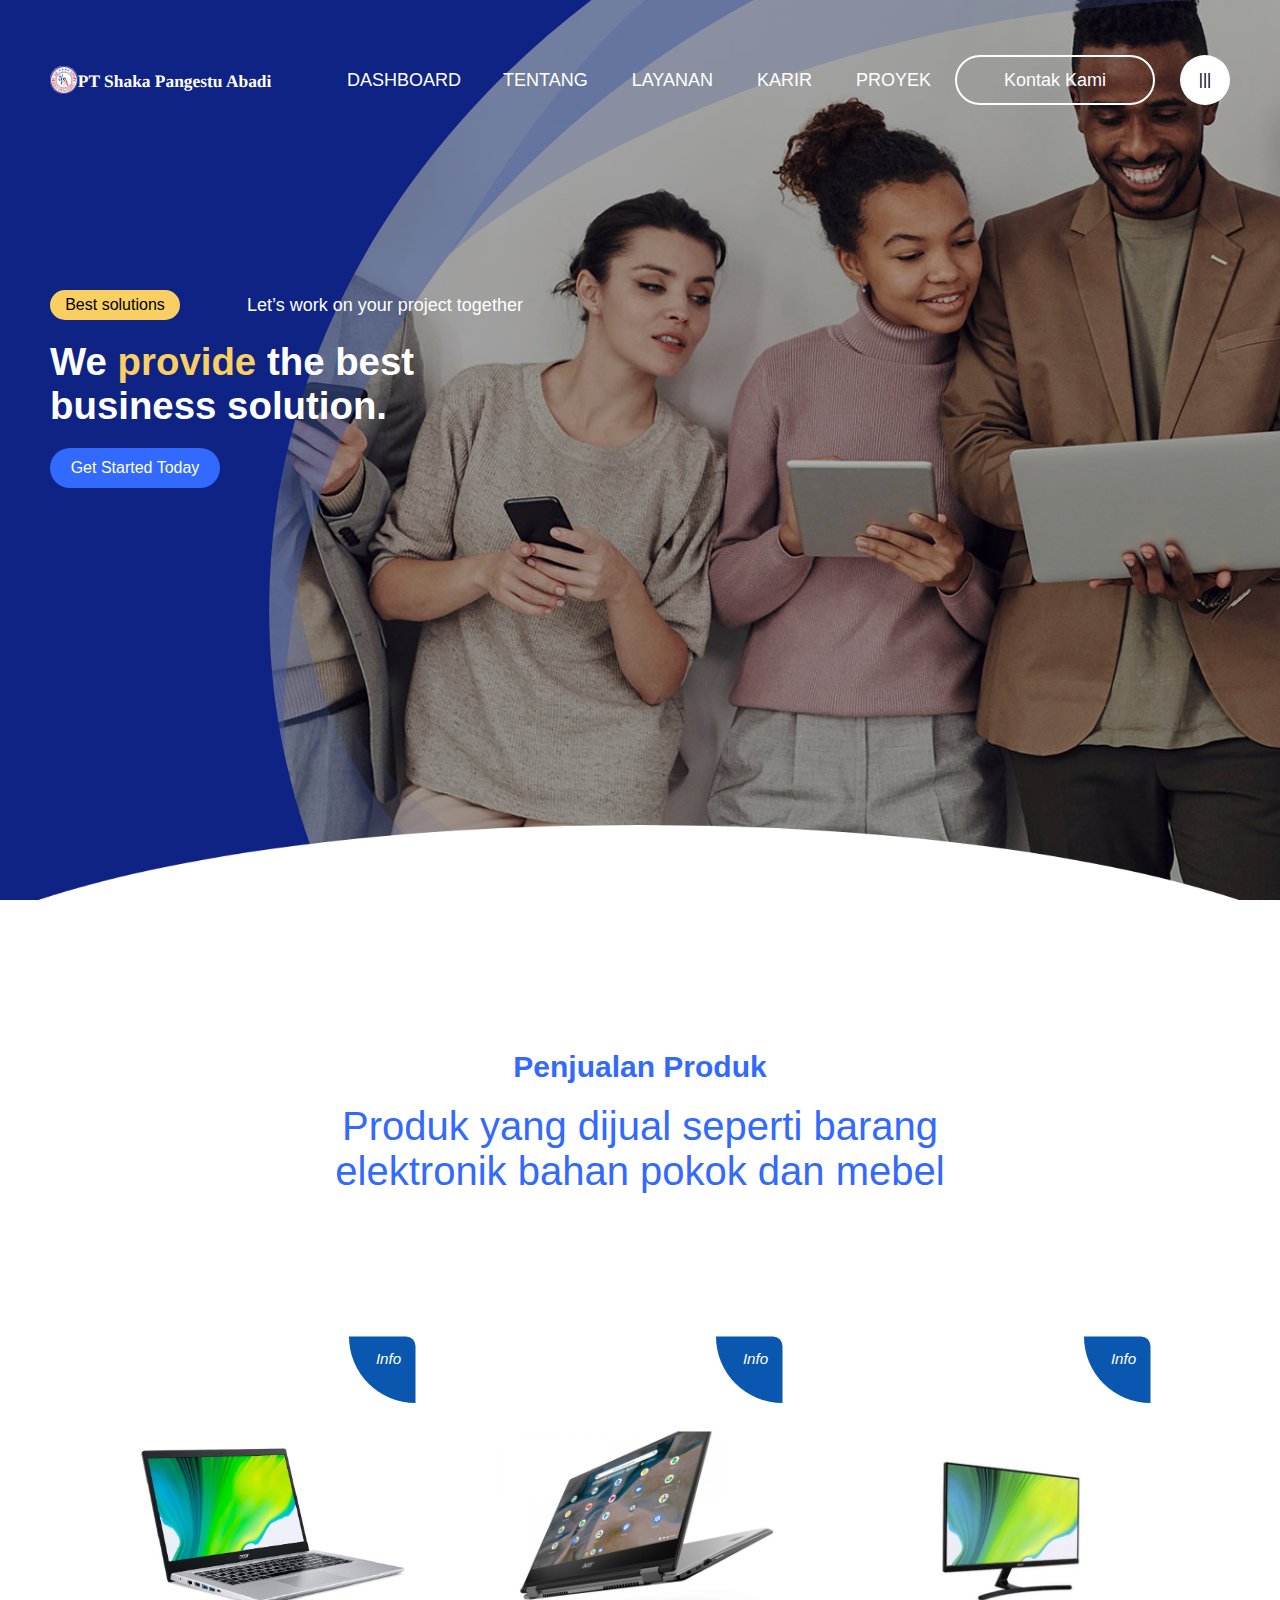
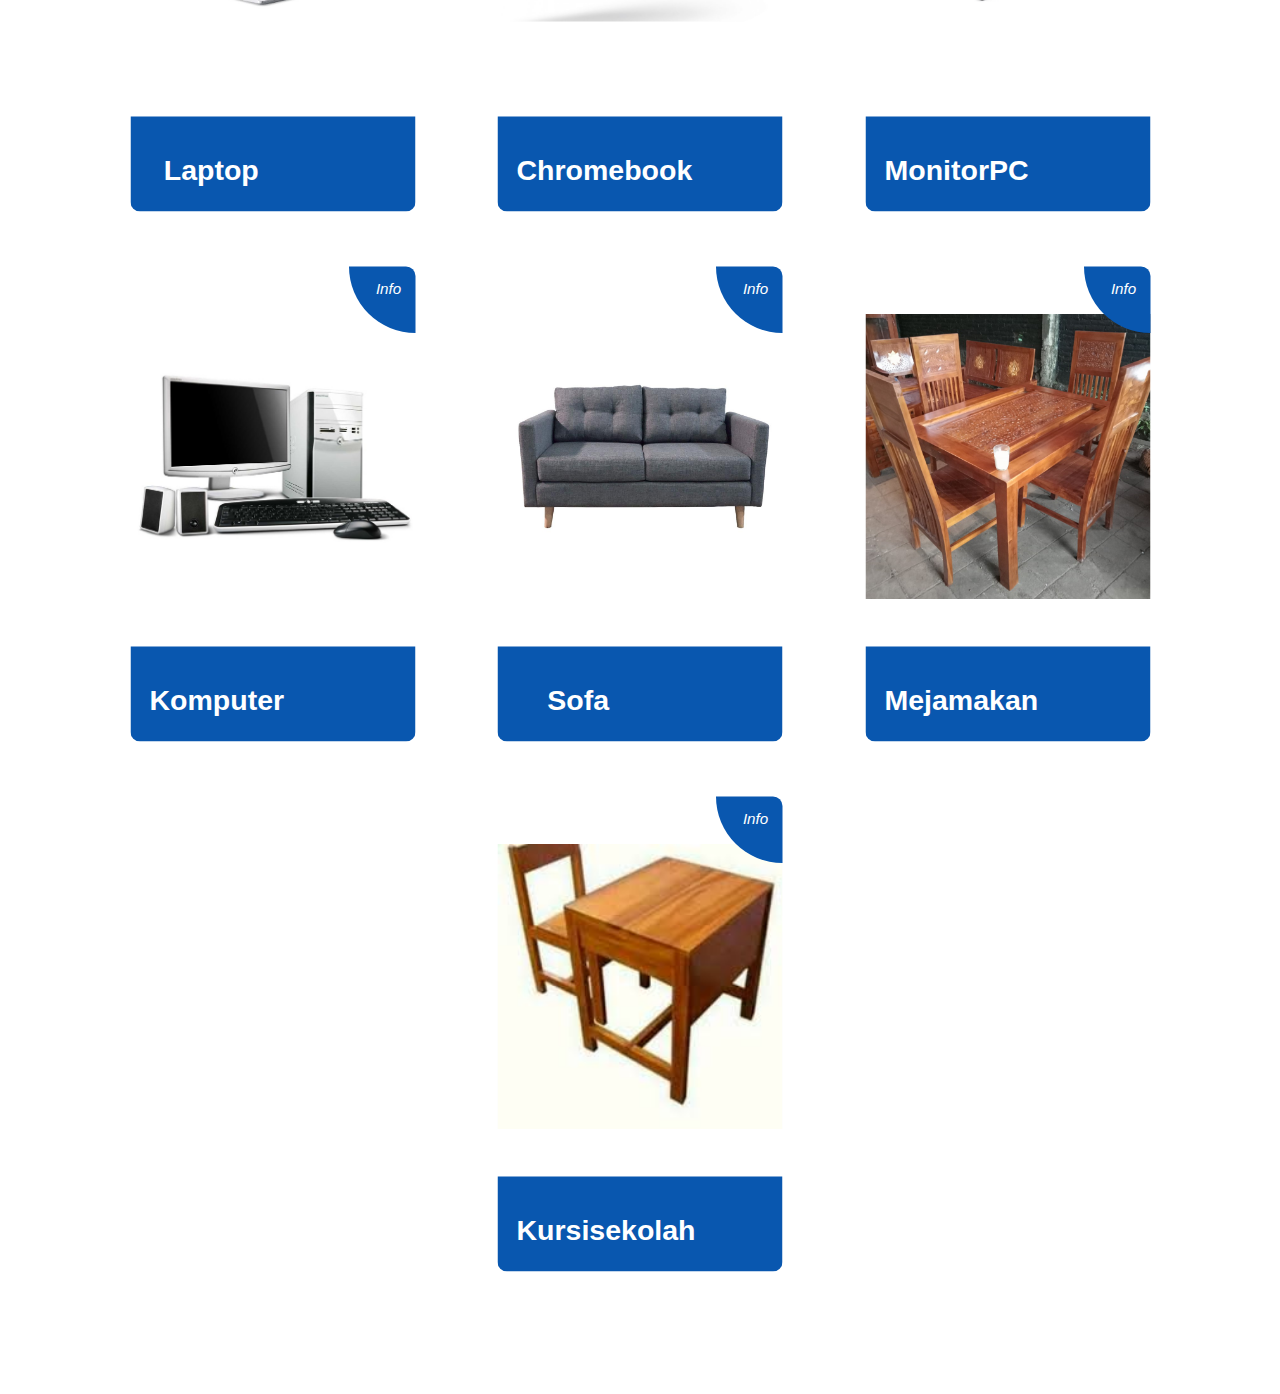
==== Assets/Page/perdagangan.html @ 29fbb489 "tambah halaman perdagangan dan gambar" ====
<!DOCTYPE html>
<html lang="en">
<head>
    <meta charset="UTF-8">
    <meta name="viewport" content="width=device-width, initial-scale=1.0">
    <title>Document</title>
    <link rel="stylesheet" href="../StyleSheet/Global.css">
    <link rel="stylesheet" href="../StyleSheet/Master.css">
    <link rel="stylesheet" href="../StyleSheet/perdagangan.css">
    <script src="../Script/script.js"></script>
</head>
<body>
    <main>
        <!-- section-1 -->
        <section class="first-section">
            <div class="dark"></div>
            <img src="../Image/download (1).svg" alt="">
            <div class="row">
                <header>
                    <div class="row">
                        <figure><img src="../Image/logo.svg" alt="" height="1"></figure>
                        <nav>
                            <ul>
                                <li><a href="">Dashboard</a>
                                <ul class="dropdown">
                                    <li><a href="../../index.html"><img src="../Image/home-1.jpg" alt="home1"></a></li>
                                    <li><a href=""><img src="../Image/home-2.jpg" alt="home2"></a></li>
                                </ul>
                                </li>
                                <li><a href="">Tentang</a>
                                <ul>
                                    <li><a href="">Siapa Kami</a></li>
                                    <li><a href="">Tim Kami</a></li>
                                    <li><a href="">FAQ</a></li>
                                    <li><a href="">Testimoni</a></li>
                                </ul>
                                </li>
                                <li><a href="">Layanan</a>
                                    <ul>
                                        <li><a href="">Perindustrian</a></li>
                                        <li><a href="">Pertanian</a></li>
                                        <li><a href="">Pembangunan</a></li>
                                        <li><a href="">Jasa</a></li>
                                    </ul>
                                </li>
                                <li><a href="">Karir</a>
                                    <ul>
                                        <li><a href="">Karir</a></li>
                                        <li><a href="">Single Post</a></li>
                                    </ul>
                                </li>
                                <li><a href="">Proyek</a></li>
                            </ul>
                        </nav>
                        <div>
                            <a href="">Kontak Kami</a>
                            <span>|||</span>
                        </div>
                    </div>
                </header>
                <section>
                    <div>
                        <div class="row">
                            <span>Best solutions</span>
                            <p>Let’s work on your project together</p>
                        </div>
                        <h1>We <strong>provide</strong> the best business solution.</h1>
                        <!-- <p>Scelerisque dignissim in leo at magna donec mi metus ipsum luctus nam elit sociis luctus et aliquam libero.</p> -->
                        <a href="">
                            <span>Get Started Today</span>
                            <span>Get Started Today</span>
                        </a>
                    </div>
                </section>
            </div>
            <img src="../Image/New Project.png" alt="">
        </section>

        <!-- section-2 -->
        <section class="second-section">
            <div class="row">
                <div>
                    <div class="row">
                        <h3>Penjualan Produk</h3>
                        <p>Produk yang dijual seperti barang elektronik bahan pokok dan mebel</p>
                    </div>
                </div>

                <!-- Card Produk -->
                <div>
                    <div class="row">
                        <article>
                            <div class="wrapper laptop">
                                <div class="container">
                                <div class="top"></div>
                                <div class="bottom">
                                    <div class="left">
                                    <div class="details">
                                        <h2 style="color: white;">Laptop</h2>
                                    </div>
                                </div>
                                </div>
                                <div class="inside">
                                <div class="icon"><i class="material-icons">Info</i></div>
                                <div class="contents">
                                    <P>Sebuah perangkat yang diciptakan untuk
                                        mengolah, menyimpan bahkan menciptakan
                                        data multimedia yang dikomandokan oleh
                                        sistem akun secara manual dan sering disebut
                                        komputer portabel yang memudahkan
                                        penggunanya agar dapat menggunakannya di
                                        mana saja.</P>
                                </div>
                                </div>
                            </div>                    
                        </article>

                        <article>
                            <div class="wrapper chromebook">
                                <div class="container">
                                <div class="top"></div>
                                <div class="bottom">
                                    <div class="left">
                                    <div class="details">
                                        <h2 style="color: white;">Chromebook</h2>
                                    </div>
                                </div>
                                </div>
                                <div class="inside">
                                <div class="icon"><i class="material-icons">Info</i></div>
                                <div class="contents">
                                    <P>Chromebook atau laptop dengan Chrome OS
                                        juga bisa digunakan layaknya perangkat
                                        komputasi lain seperti mengolah kata dan angka
                                        hingga aktivitas hiburan.</P>
                                </div>
                                </div>
                            </div>
                        </article>

                        <article>
                            <div class="wrapper monitorpc">
                                <div class="container">
                                <div class="top"></div>
                                <div class="bottom">
                                    <div class="left">
                                    <div class="details">
                                        <h2 style="color: white;">MonitorPC</h2>
                                    </div>
                                </div>
                                </div>
                                <div class="inside">
                                <div class="icon"><i class="material-icons">Info</i></div>
                                <div class="contents">
                                    <P>24 inci 23.8 "LED/LCD Melengkung Layar Monitor
                                        PC 75Hz Game HD 22/27 inch Komputer panel
                                        Datar display VGA/HDMI</P>
                                </div>
                                </div>
                            </div>
                        </article>

                        <article>
                            <div class="wrapper komputer">
                                <div class="container">
                                <div class="top"></div>
                                <div class="bottom">
                                    <div class="left">
                                    <div class="details">
                                        <h2 style="color: white;">Komputer</h2>
                                    </div>
                                </div>
                                </div>
                                <div class="inside">
                                <div class="icon"><i class="material-icons">Info</i></div>
                                <div class="contents">
                                    <P>perangkat komputer yang digunakan untuk
                                        membantu menyelesaikan segala kepentingan
                                        administrasi perkantoran</P>
                                </div>
                                </div>
                            </div>                    
                        </article>

                        <article>
                            <div class="wrapper sofa">
                                <div class="container">
                                <div class="top"></div>
                                <div class="bottom">
                                    <div class="left">
                                    <div class="details">
                                        <h2 style="color: white;">Sofa</h2>
                                    </div>
                                </div>
                                </div>
                                <div class="inside">
                                <div class="icon"><i class="material-icons">Info</i></div>
                                <div class="contents">
                                    <P>Ukuran Kursi 1340 x 600 x 810 mm Bahan kayu
                                        solid mranti/mahoni dan solia laminated board
                                        (SLB) busa lapis kain Kontruksi knock down
                                        dengan baut dan sekrupkaki lurus dan spatu
                                        adjuster finishing 2 warna (two one) serat timbul
                                        emboss dan cat</P>
                                </div>
                                </div>
                            </div>                    
                        </article>

                        <article>
                            <div class="wrapper mejamakan">
                                <div class="container">
                                <div class="top"></div>
                                <div class="bottom">
                                    <div class="left">
                                    <div class="details">
                                        <h2 style="color: white;">Mejamakan</h2>
                                    </div>
                                </div>
                                </div>
                                <div class="inside">
                                <div class="icon"><i class="material-icons">Info</i></div>
                                <div class="contents">
                                    <P>Ukuran meja 900 x 900 750 mm bahan kayu solid
                                        meranti/mahoni Kontruksi knook down dengan
                                        baut dan sekrupkaki lurus dan spatu adjuster
                                        finishing 2 warna (two one) serat timbul emboss
                                        dan cat</P>
                                </div>
                                </div>
                            </div>                    
                        </article>

                        <article>
                            <div class="wrapper kursisekolah">
                                <div class="container">
                                <div class="top"></div>
                                <div class="bottom">
                                    <div class="left">
                                    <div class="details">
                                        <h2 style="color: white;">Kursisekolah</h2>
                                    </div>
                                </div>
                                </div>
                                <div class="inside">
                                <div class="icon"><i class="material-icons">Info</i></div>
                                <div class="contents">
                                    <P>Benda perabotan atau peralatan yang ada dan
                                        diperlukan dalam sekolah, beberapa
                                        kegunaannya adalah sebagai benda untuk
                                        menunjang kebutuhan belajar disekolah</P>
                                </div>
                                </div>
                            </div>                    
                        </article>
                        
                    </div>
                </div>

            </div>
        </section>

    </main>
</body>
</html>
---- Assets/StyleSheet/Global.css ----
*, *::before, *::after{
    margin: 0;
    padding: 0;
    box-sizing: border-box;
}
body{
    width: 100%;
    /* overflow-x: hidden; */
    font-family: Arial, "Helvetica Neue", Helvetica, sans-serif;
}
a,a:visited{
    text-decoration: none;
    color: inherit;
}
li{
    list-style-type: none;
}
.row{
    display: flex;
    flex-wrap: wrap;
}
---- Assets/StyleSheet/Master.css ----
.first-section {
  background-image: url(../Image/banner-02.jpg);
  background-size: cover;
  position: relative;
  overflow: hidden;
  height: 100vh;
}
.first-section > .dark {
  width: 100%;
  height: 100%;
  background-color: rgba(0, 0, 0, 0.31);
  position: absolute;
  top: 0;
  left: 0;
}
.first-section > img:nth-of-type(1) {
  width: 100%;
  position: absolute;
  top: 0;
  left: 0;
  transform: scale(-1);
  height: 100%;
  -o-object-fit: cover;
     object-fit: cover;
}
.first-section > img:nth-of-type(2) {
  width: 100%;
  position: absolute;
  bottom: -3px;
  right: 40px;
}
.first-section > .row {
  position: relative;
}
.first-section > .row > * {
  width: 100%;
  padding: 20px 50px;
}
.first-section > .row > header > .row > * {
  height: 120px;
}
.first-section > .row > header > .row > figure {
  width: 25%;
  display: flex;
  align-items: center;
}
.first-section > .row > header > .row > figure > img {
  width: 80%;
  height: 80%;
}
.first-section > .row > header > .row > nav {
  width: 50%;
}
.first-section > .row > header > .row > nav > ul {
  position: relative;
  z-index: 20;
  height: 100%;
  display: flex;
  justify-content: center;
  align-items: center;
}
.first-section > .row > header > .row > nav > ul > li:nth-of-type(1) {
  position: relative;
}
.first-section > .row > header > .row > nav > ul > li:nth-of-type(1):hover::after {
  width: 100%;
  left: 0px;
}
.first-section > .row > header > .row > nav > ul > li:nth-of-type(1)::after {
  content: " ";
  display: flex;
  width: 0px;
  height: 2px;
  background-color: #facf62;
  position: absolute;
  left: 50%;
  transition: 0.6s;
}
.first-section > .row > header > .row > nav > ul > li:nth-of-type(1):hover > ul {
  opacity: 1;
  visibility: visible;
}
.first-section > .row > header > .row > nav > ul > li:nth-of-type(1) > a {
  font-size: 18px;
  text-transform: uppercase;
  color: white;
  padding: 10px 20px;
  height: 100%;
  width: 100%;
  display: flex;
  align-items: center;
}
.first-section > .row > header > .row > nav > ul > li:nth-of-type(1):hover > .dropdown {
  opacity: 1;
  visibility: visible;
  top: 110%;
}
.first-section > .row > header > .row > nav > ul > li:nth-of-type(1) > .dropdown {
  position: absolute;
  top: 150%;
  left: 0;
  width: 700%;
  display: flex;
  opacity: 0;
  visibility: hidden;
  transition: 0.4s;
}
.first-section > .row > header > .row > nav > ul > li:nth-of-type(1) > .dropdown > li {
  width: 50%;
  margin: 0 10px;
}
.first-section > .row > header > .row > nav > ul > li:nth-of-type(1) > .dropdown > li > a {
  display: flex;
  width: 100%;
}
.first-section > .row > header > .row > nav > ul > li:nth-of-type(1) > .dropdown > li > a > img {
  border: 2px solid rgb(11, 11, 72);
  width: 100%;
  height: 550px;
  -o-object-fit: cover;
     object-fit: cover;
  border-radius: 10px;
}
.first-section > .row > header > .row > nav > ul > li:nth-of-type(2),
.first-section > .row > header > .row > nav > ul > li:nth-of-type(3),
.first-section > .row > header > .row > nav > ul > li:nth-of-type(4),
.first-section > .row > header > .row > nav > ul > li:nth-of-type(5) {
  position: relative;
}
.first-section > .row > header > .row > nav > ul > li:nth-of-type(2):hover::after,
.first-section > .row > header > .row > nav > ul > li:nth-of-type(3):hover::after,
.first-section > .row > header > .row > nav > ul > li:nth-of-type(4):hover::after,
.first-section > .row > header > .row > nav > ul > li:nth-of-type(5):hover::after {
  width: 100%;
  left: 0px;
}
.first-section > .row > header > .row > nav > ul > li:nth-of-type(2)::after,
.first-section > .row > header > .row > nav > ul > li:nth-of-type(3)::after,
.first-section > .row > header > .row > nav > ul > li:nth-of-type(4)::after,
.first-section > .row > header > .row > nav > ul > li:nth-of-type(5)::after {
  content: " ";
  display: flex;
  width: 0px;
  height: 2px;
  background-color: #facf62;
  position: absolute;
  left: 50%;
  transition: 0.6s;
}
.first-section > .row > header > .row > nav > ul > li:nth-of-type(2):hover > ul,
.first-section > .row > header > .row > nav > ul > li:nth-of-type(3):hover > ul,
.first-section > .row > header > .row > nav > ul > li:nth-of-type(4):hover > ul,
.first-section > .row > header > .row > nav > ul > li:nth-of-type(5):hover > ul {
  opacity: 1;
  visibility: visible;
  top: 110%;
}
.first-section > .row > header > .row > nav > ul > li:nth-of-type(2) > a,
.first-section > .row > header > .row > nav > ul > li:nth-of-type(3) > a,
.first-section > .row > header > .row > nav > ul > li:nth-of-type(4) > a,
.first-section > .row > header > .row > nav > ul > li:nth-of-type(5) > a {
  font-size: 18px;
  text-transform: uppercase;
  color: white;
  padding: 10px 22px;
  height: 100%;
  width: 100%;
  display: flex;
  align-items: center;
}
.first-section > .row > header > .row > nav > ul > li:nth-of-type(2) > ul,
.first-section > .row > header > .row > nav > ul > li:nth-of-type(3) > ul,
.first-section > .row > header > .row > nav > ul > li:nth-of-type(4) > ul,
.first-section > .row > header > .row > nav > ul > li:nth-of-type(5) > ul {
  width: 100%;
  position: absolute;
  border: 1px solid rgb(11, 11, 72);
  border-radius: 10px;
  background-color: rgb(11, 11, 72);
  opacity: 0;
  visibility: hidden;
  top: 150%;
  left: 0px;
  transition: 0.4s;
}
.first-section > .row > header > .row > nav > ul > li:nth-of-type(2) > ul > li,
.first-section > .row > header > .row > nav > ul > li:nth-of-type(3) > ul > li,
.first-section > .row > header > .row > nav > ul > li:nth-of-type(4) > ul > li,
.first-section > .row > header > .row > nav > ul > li:nth-of-type(5) > ul > li {
  display: flex;
  justify-content: center;
  border-bottom: 1px solid black;
  height: 40px;
}
.first-section > .row > header > .row > nav > ul > li:nth-of-type(2) > ul > li:hover,
.first-section > .row > header > .row > nav > ul > li:nth-of-type(3) > ul > li:hover,
.first-section > .row > header > .row > nav > ul > li:nth-of-type(4) > ul > li:hover,
.first-section > .row > header > .row > nav > ul > li:nth-of-type(5) > ul > li:hover {
  background-color: rgba(19, 49, 130, 0.662745098);
}
.first-section > .row > header > .row > nav > ul > li:nth-of-type(2) > ul > li > a,
.first-section > .row > header > .row > nav > ul > li:nth-of-type(3) > ul > li > a,
.first-section > .row > header > .row > nav > ul > li:nth-of-type(4) > ul > li > a,
.first-section > .row > header > .row > nav > ul > li:nth-of-type(5) > ul > li > a {
  display: flex;
  height: 100%;
  align-items: center;
  padding: 3px;
  border-bottom: 1px solid rgb(138, 138, 138);
  color: white;
  font-size: 13px;
}
.first-section > .row > header > .row > div {
  width: 25%;
  display: flex;
  align-items: center;
  justify-content: flex-end;
}
.first-section > .row > header > .row > div > a {
  display: flex;
  width: 200px;
  height: 50px;
  border: 2px solid white;
  border-radius: 50px;
  color: white;
  align-items: center;
  justify-content: center;
  font-size: 18px;
  text-transform: capitalize;
  transition: 1s;
}
.first-section > .row > header > .row > div > a:hover {
  background-color: #facf62;
  color: black;
  border: 2px solid black;
}
.first-section > .row > header > .row > div > span {
  width: 50px;
  height: 50px;
  background-color: white;
  border-radius: 50%;
  display: flex;
  align-items: center;
  justify-content: center;
  margin-left: 25px;
  transition: 1s;
}
.first-section > .row > header > .row > div > span:hover {
  background-color: #facf62;
  color: black;
  border: 2px solid black;
}
.first-section > .row > section {
  position: relative;
  z-index: 2;
  padding: 130px 50px;
}
.first-section > .row > section > div {
  width: 45%;
  transition: 1s;
}
.first-section > .row > section > div > .row > span {
  width: 130px;
  height: 30px;
  background-color: #facf62;
  display: flex;
  justify-content: center;
  align-items: center;
  border-radius: 20px;
  padding: 10px;
}
.first-section > .row > section > div > .row > p {
  width: 350px;
  height: 30px;
  color: white;
  display: flex;
  align-items: center;
  justify-content: center;
  margin-left: 30px;
  font-size: 18px;
}
.first-section > .row > section > div > h1 {
  font-size: 3vw;
  color: white;
  margin: 20px 0;
}
.first-section > .row > section > div > h1 > strong {
  color: #facf62;
}
.first-section > .row > section > div > p {
  color: white;
  margin: 30px 0;
}
.first-section > .row > section > div > a {
  display: flex;
  width: 170px;
  height: 40px;
  background-color: #3269ff;
  border-radius: 50px;
  flex-wrap: wrap;
}
.first-section > .row > section > div > a:hover > span:nth-of-type(1) {
  opacity: 0;
  margin-top: 0;
}
.first-section > .row > section > div > a:hover > span:nth-of-type(2) {
  opacity: 1;
  margin-top: -20px;
  color: black;
}
.first-section > .row > section > div > a:hover {
  background-color: #facf62;
}
.first-section > .row > section > div > a > span {
  display: flex;
  width: 100%;
  height: 50%;
  justify-content: center;
  align-items: center;
  color: white;
  transition: 0.2s;
}
.first-section > .row > section > div > a > span:nth-of-type(1) {
  margin-top: 10px;
}
.first-section > .row > section > div > a > span:nth-of-type(2) {
  opacity: 0;
}
.first-section > .row > section > div:hover {
  transform: translateY(-20px);
}

.second-section {
  width: 100%;
  padding: 50px;
}
.second-section > .row > div {
  width: 100%;
  margin-top: 100px;
}
.second-section > .row > div:nth-of-type(1) {
  display: flex;
  justify-content: center;
  transition: 1s;
}
.second-section > .row > div:nth-of-type(1):hover {
  transform: translateY(-10px);
}
.second-section > .row > div:nth-of-type(1):hover > .row > h3 {
  color: #facf62;
}
.second-section > .row > div:nth-of-type(1):hover > .row > p {
  color: #facf62;
}
.second-section > .row > div:nth-of-type(1) > .row {
  width: 60%;
}
.second-section > .row > div:nth-of-type(1) > .row h3 {
  width: 100%;
  display: flex;
  justify-content: center;
  margin-bottom: 20px;
  color: #3269ff;
  transition: 1s;
  font-size: 30px;
}
.second-section > .row > div:nth-of-type(1) > .row p {
  width: 100%;
  text-align: center;
  color: #3269ff;
  transition: 1s;
  font-size: 40px;
}
.second-section > .row > div:nth-of-type(2) .row {
  justify-content: space-evenly;
  margin: 30px;
}
.second-section > .row > div:nth-of-type(2) .row > article {
  width: 350px;
  display: flex;
  justify-content: center;
  align-items: center;
  flex-wrap: wrap;
  transition: 1s;
  margin-bottom: 30px;
}
.second-section > .row > div:nth-of-type(2) .row > article:hover {
  transform: translateY(-15px);
}
.second-section > .row > div:nth-of-type(2) .row > article h2 {
  text-align: center;
  margin: 20px 0;
  font-size: 30px;
}
.second-section > .row > div:nth-of-type(2) .row > article p {
  text-align: center;
  margin-bottom: 20px;
  font-size: 17px;
  font-weight: lighter;
}
.second-section > .row > div:nth-of-type(2) .row > article a {
  display: flex;
  justify-content: center;
  align-items: center;
  width: 170px;
  height: 40px;
  background-color: #3269ff;
  border-radius: 50px;
  padding: 10px;
  transition: 0.4s;
}
.second-section > .row > div:nth-of-type(2) .row > article a:hover {
  background-color: rgba(50, 105, 255, 0.4980392157);
}

.third-section {
  width: 100%;
}
.third-section > .row {
  margin: 70px 0;
  justify-content: space-evenly;
}
.third-section > .row > figure {
  margin: 10px;
  width: 500px;
  height: 350px;
  position: relative;
  padding: 20px;
  transition: 1s;
}
.third-section > .row > figure:hover {
  transform: translateY(-10px);
}
.third-section > .row > figure > img {
  width: 100%;
  height: 100%;
  top: 0;
  left: 0;
  position: absolute;
  -o-object-fit: cover;
     object-fit: cover;
}
.third-section > .row > figure > .dark {
  background-color: rgba(0, 0, 0, 0.335);
  display: flex;
  flex-wrap: wrap;
  width: 100%;
  height: 100%;
  position: absolute;
  top: 0;
  left: 0;
  align-content: flex-end;
}
.third-section > .row > figure > .dark:hover > h2 {
  color: #facf62;
}
.third-section > .row > figure > .dark:hover > h3 {
  color: #facf62;
}
.third-section > .row > figure > .dark > h2 {
  color: white;
  font-size: 30px;
  display: flex;
  height: 50px;
  align-items: center;
  margin-left: 30px;
  font-weight: lighter;
  transition: 1s;
}
.third-section > .row > figure > .dark > h3 {
  height: 50px;
  color: white;
  width: 90%;
  margin: 30px;
  margin-top: 20px;
  font-weight: lighter;
  transition: 1s;
}
.third-section > .row > figure > .dark > a {
  width: 40px;
  height: 40px;
  background-color: white;
  position: absolute;
  right: 0;
  bottom: 0;
  display: flex;
  justify-content: center;
  align-items: center;
  transition: 1s;
}
.third-section > .row > figure > .dark > a:hover {
  background-color: rgba(178, 178, 178, 0.592);
}

.forth-section {
  width: 100%;
  position: relative;
}
.forth-section > img {
  width: 100%;
  position: absolute;
  top: 0;
  left: 0;
  transform: scale(-1);
  height: 100%;
  -o-object-fit: cover;
     object-fit: cover;
}
.forth-section .row {
  justify-content: space-evenly;
  position: relative;
}
.forth-section .row > figure {
  width: 600px;
  height: 700px;
  margin-top: 50px;
  overflow: hidden;
  position: relative;
}
.forth-section .row > figure > img {
  width: 100%;
  height: 100%;
  -o-object-fit: cover;
     object-fit: cover;
  transition: 1s;
  position: absolute;
  top: 0;
  right: 0;
}
.forth-section .row > figure > img:hover {
  width: 105%;
}
.forth-section .row > div {
  width: 600px;
  height: 700px;
  margin-top: 50px;
  transition: 1s;
}
.forth-section .row > div:hover {
  transform: translateY(-10px);
}
.forth-section .row > div > .row > div:nth-of-type(1) {
  margin-top: 80px;
  width: 500px;
  height: 300px;
}
.forth-section .row > div > .row > div:nth-of-type(1) > span {
  display: flex;
  justify-content: center;
  align-items: center;
  width: 120px;
  height: 40px;
  background-color: #facf62;
  border-radius: 50px;
  margin: 30px 0;
  transition: 1s;
}
.forth-section .row > div > .row > div:nth-of-type(1) > span:hover {
  background-color: #bfa155;
}
.forth-section .row > div > .row > div:nth-of-type(1) > h2 {
  font-size: 30px;
  font-weight: bolder;
  margin: 30px 0;
}
.forth-section .row > div > .row > div:nth-of-type(1) > p {
  font-size: 20px;
  color: #2147ae;
}
.forth-section .row > div > .row > div:nth-of-type(2) {
  width: 500px;
  height: 2px;
  background-color: #facf62;
  margin-top: 10px;
}
.forth-section .row > div > .row > div:nth-of-type(3) {
  width: 500px;
  height: 200px;
  margin-top: 20px;
}
.forth-section .row > div > .row > div:nth-of-type(3) > p {
  font-size: 17px;
  margin-top: 20px;
  color: #2147ae;
}

.fifth-section {
  width: 100%;
}
.fifth-section > .row {
  justify-content: center;
}
.fifth-section > .row > div:nth-of-type(1) {
  width: 80%;
  margin: 70px 0;
}
.fifth-section > .row > div:nth-of-type(1) > .row h2 {
  display: flex;
  width: 100%;
  justify-content: center;
  margin-top: 20px;
  color: #2147ae;
}
.fifth-section > .row > div:nth-of-type(1) > .row p {
  font-size: 40px;
  display: flex;
  width: 100%;
  justify-content: center;
  margin-top: 15px;
}
.fifth-section > .row > div:nth-of-type(2) > .row > .box {
  width: 250px;
  height: 500px;
  border: 1px solid rgb(194, 194, 194);
  border-radius: 20px;
  margin: 0 30px;
  margin-bottom: 30px;
  display: flex;
  flex-wrap: wrap;
  justify-content: center;
  align-items: start;
  transition: 1s;
}
.fifth-section > .row > div:nth-of-type(2) > .row > .box:hover {
  transform: translateY(-10px);
}
.fifth-section > .row > div:nth-of-type(2) > .row > .box > div:nth-of-type(1) {
  margin-top: 30px;
  width: 100%;
  height: 50%;
  display: flex;
  justify-content: center;
  flex-wrap: wrap;
  align-content: start;
}
.fifth-section > .row > div:nth-of-type(2) > .row > .box > div:nth-of-type(1) > span {
  display: flex;
  width: 100%;
  height: 20px;
  text-align: center;
  justify-content: center;
  margin: 10px 0;
}
.fifth-section > .row > div:nth-of-type(2) > .row > .box > div:nth-of-type(1) > h2 {
  font-size: 30px;
  display: flex;
  width: 100%;
  height: 20px;
  text-align: center;
  justify-content: center;
  margin: 10px 0;
  margin-top: -5px;
}
.fifth-section > .row > div:nth-of-type(2) > .row > .box > div:nth-of-type(1) > h4 {
  display: flex;
  width: 100%;
  height: 20px;
  text-align: center;
  justify-content: center;
  margin: 10px 0;
}
.fifth-section > .row > div:nth-of-type(2) > .row > .box > div:nth-of-type(1) > a {
  display: flex;
  justify-content: center;
  align-items: center;
  text-align: center;
  width: 180px;
  height: 40px;
  background-color: #3269ff;
  border-radius: 50px;
  margin-top: 40px;
  font-size: 20px;
  transition: 0.4s;
  color: white;
}
.fifth-section > .row > div:nth-of-type(2) > .row > .box > div:nth-of-type(1) > a:hover {
  background-color: #2448aa;
}
.fifth-section > .row > div:nth-of-type(2) > .row > .box > div:nth-of-type(1) > p {
  width: 100%;
  text-align: center;
  margin-top: 15px;
  font-size: 17px;
  padding: 0 20px;
}
.fifth-section > .row > div:nth-of-type(2) > .row > .box > div:nth-of-type(2) {
  display: flex;
  justify-content: center;
  width: 150px;
  height: 2px;
  background-color: #facf62;
  margin-top: -5px;
}
.fifth-section > .row > div:nth-of-type(2) > .row > .box > div:nth-of-type(3) {
  display: flex;
  flex-wrap: wrap;
  justify-content: center;
  align-items: center;
  margin-bottom: 15px;
}
.fifth-section > .row > div:nth-of-type(2) > .row > .box > div:nth-of-type(3) > h4 {
  width: 100%;
  text-align: center;
  margin-bottom: 10px;
  font-size: 20px;
}
.fifth-section > .row > div:nth-of-type(2) > .row > .box > div:nth-of-type(3) > p {
  width: 100%;
  text-align: center;
  line-height: 22px;
}
.fifth-section > .row > div:nth-of-type(2) > .row > .box:nth-of-type(2) {
  border: 2px solid rgb(155, 126, 184);
}
.fifth-section > .row > div:nth-of-type(2) > .row > .box:nth-of-type(2) > div > a {
  background-color: rgb(155, 126, 184);
}
.fifth-section > .row > div:nth-of-type(2) > .row > .box:nth-of-type(2) > div > a:hover {
  background-color: rgb(82, 66, 97);
}
.fifth-section > .row > div:nth-of-type(2) > .row > .box:nth-of-type(4) > div > a {
  background-color: rgb(11, 13, 68);
}
.fifth-section > .row > div:nth-of-type(2) > .row > .box:nth-of-type(4) > div > a:hover {
  background-color: rgb(27, 30, 141);
}

.sixth-section {
  width: 100%;
}
.sixth-section > .row:nth-of-type(1) {
  justify-content: center;
}
.sixth-section > .row:nth-of-type(1) > div:nth-last-of-type(1) {
  width: 80%;
  height: 20px;
  display: flex;
  margin-top: 70px;
}
.sixth-section > .row:nth-of-type(1) > div:nth-last-of-type(1) h4 {
  font-size: 20px;
  color: #ffffff;
  font-weight: lighter;
  margin-top: 0;
}
.sixth-section > .row:nth-of-type(2) {
  justify-content: center;
  margin: 20px 144px;
}
.sixth-section > .row:nth-of-type(2) > div:nth-of-type(1) {
  width: 50%;
  display: flex;
  justify-content: center;
}
.sixth-section > .row:nth-of-type(2) > div:nth-of-type(1) > p {
  font-size: 40px;
  font-weight: bolder;
}
.sixth-section > .row:nth-of-type(2) > div:nth-of-type(2) {
  width: 50%;
  display: flex;
  justify-content: center;
}
.sixth-section > .row:nth-of-type(2) > div:nth-of-type(2) > p {
  margin-left: 100px;
  font-size: 20px;
  display: flex;
  align-items: center;
}
.sixth-section > .row:nth-of-type(3) {
  margin: 80px 50px;
  justify-content: space-evenly;
}
.sixth-section > .row:nth-of-type(3) > figure {
  width: 400px;
  height: 400px;
}
.sixth-section > .row:nth-of-type(3) > figure:hover > img {
  width: 105%;
}
.sixth-section > .row:nth-of-type(3) > figure > img {
  width: 100%;
  height: 100%;
  -o-object-fit: cover;
     object-fit: cover;
  transition: 1s;
}
.sixth-section > .row:nth-of-type(3) > figure > div:nth-of-type(1) {
  display: flex;
  justify-content: center;
  margin-top: 15px;
  font-size: 23px;
}
.sixth-section > .row:nth-of-type(3) > figure > div:nth-of-type(2) {
  display: flex;
  justify-content: center;
  margin-top: 10px;
  font-size: 15px;
  color: #2448aa;
}
.sixth-section > .row:nth-of-type(4) {
  margin: 130px 50px;
  justify-content: space-evenly;
}
.sixth-section > .row:nth-of-type(4) > figure {
  width: 400px;
  height: 400px;
}
.sixth-section > .row:nth-of-type(4) > figure:hover > img {
  width: 105%;
}
.sixth-section > .row:nth-of-type(4) > figure > img {
  width: 100%;
  height: 100%;
  -o-object-fit: cover;
     object-fit: cover;
  transition: 1s;
}
.sixth-section > .row:nth-of-type(4) > figure > div:nth-of-type(1) {
  display: flex;
  justify-content: center;
  margin-top: 15px;
  font-size: 23px;
}
.sixth-section > .row:nth-of-type(4) > figure > div:nth-of-type(2) {
  display: flex;
  justify-content: center;
  margin-top: 10px;
  font-size: 15px;
  color: #2448aa;
}

.seventh-section {
  width: 100%;
  min-height: 70vh;
  background-color: #07153c;
  background-image: url(../Image/footer.svg);
  background-size: cover;
}
.seventh-section > .row > div {
  width: 100%;
}
.seventh-section > .row > div:nth-of-type(1) > .row > * {
  width: 50%;
}
.seventh-section > .row > div:nth-of-type(1) > .row > div:nth-of-type(1) {
  padding: 90px 90px;
}
.seventh-section > .row > div:nth-of-type(1) > .row > div:nth-of-type(1) > .row:nth-of-type(1) {
  width: 100%;
}
.seventh-section > .row > div:nth-of-type(1) > .row > div:nth-of-type(1) > .row:nth-of-type(1) > a {
  margin-top: 30px;
  display: flex;
  width: 300px;
  height: 40px;
  background-color: #3269ff;
  border-radius: 50px;
  flex-wrap: wrap;
}
.seventh-section > .row > div:nth-of-type(1) > .row > div:nth-of-type(1) > .row:nth-of-type(1) > a:hover > span:nth-of-type(1) {
  opacity: 0;
  margin-top: 0;
}
.seventh-section > .row > div:nth-of-type(1) > .row > div:nth-of-type(1) > .row:nth-of-type(1) > a:hover > span:nth-of-type(2) {
  opacity: 1;
  margin-top: -20px;
  color: black;
}
.seventh-section > .row > div:nth-of-type(1) > .row > div:nth-of-type(1) > .row:nth-of-type(1) > a:hover {
  background-color: #facf62;
}
.seventh-section > .row > div:nth-of-type(1) > .row > div:nth-of-type(1) > .row:nth-of-type(1) > a > span {
  display: flex;
  width: 100%;
  height: 50%;
  justify-content: center;
  align-items: center;
  color: white;
  transition: 0.2s;
  font-size: 20px;
}
.seventh-section > .row > div:nth-of-type(1) > .row > div:nth-of-type(1) > .row:nth-of-type(1) > a > span:nth-of-type(1) {
  margin-top: 10px;
}
.seventh-section > .row > div:nth-of-type(1) > .row > div:nth-of-type(1) > .row:nth-of-type(1) > a > span:nth-of-type(2) {
  opacity: 0;
}
.seventh-section > .row > div:nth-of-type(1) > .row > div:nth-of-type(1) > .row:nth-of-type(2) {
  width: 100%;
}
.seventh-section > .row > div:nth-of-type(1) > .row > div:nth-of-type(1) > .row:nth-of-type(2) > a {
  margin-top: 20px;
  display: flex;
  width: 170px;
  height: 40px;
  background-color: #3269ff;
  border-radius: 50px;
  flex-wrap: wrap;
}
.seventh-section > .row > div:nth-of-type(1) > .row > div:nth-of-type(1) > .row:nth-of-type(2) > a:hover > span:nth-of-type(1) {
  opacity: 0;
  margin-top: 0;
}
.seventh-section > .row > div:nth-of-type(1) > .row > div:nth-of-type(1) > .row:nth-of-type(2) > a:hover > span:nth-of-type(2) {
  opacity: 1;
  margin-top: -20px;
  color: black;
}
.seventh-section > .row > div:nth-of-type(1) > .row > div:nth-of-type(1) > .row:nth-of-type(2) > a:hover {
  background-color: #facf62;
}
.seventh-section > .row > div:nth-of-type(1) > .row > div:nth-of-type(1) > .row:nth-of-type(2) > a > span {
  display: flex;
  width: 100%;
  height: 50%;
  justify-content: center;
  align-items: center;
  color: white;
  transition: 0.2s;
  font-size: 20px;
}
.seventh-section > .row > div:nth-of-type(1) > .row > div:nth-of-type(1) > .row:nth-of-type(2) > a > span:nth-of-type(1) {
  margin-top: 10px;
}
.seventh-section > .row > div:nth-of-type(1) > .row > div:nth-of-type(1) > .row:nth-of-type(2) > a > span:nth-of-type(2) {
  opacity: 0;
}
.seventh-section > .row > div:nth-of-type(1) > .row > div:nth-of-type(1) > .row:nth-of-type(3) > figure {
  width: 160px;
  height: 160px;
}
.seventh-section > .row > div:nth-of-type(1) > .row > div:nth-of-type(1) > .row:nth-of-type(3) > figure > img {
  width: 100%;
  height: 100%;
}
.seventh-section > .row > div:nth-of-type(1) > .row > div:nth-of-type(2) {
  padding: 60px;
}
.seventh-section > .row > div:nth-of-type(1) > .row > div:nth-of-type(2) > .row > ul {
  margin: 30px;
}
.seventh-section > .row > div:nth-of-type(1) > .row > div:nth-of-type(2) > .row > ul > li {
  padding-right: 25px;
}
.seventh-section > .row > div:nth-of-type(1) > .row > div:nth-of-type(2) > .row > ul > li > a {
  line-height: 50px;
  font-size: 20px;
  color: white;
  position: relative;
}
.seventh-section > .row > div:nth-of-type(1) > .row > div:nth-of-type(2) > .row > ul > li > a:hover::after {
  width: 100%;
  left: 0;
}
.seventh-section > .row > div:nth-of-type(1) > .row > div:nth-of-type(2) > .row > ul > li > a::after {
  content: "";
  position: absolute;
  top: 120%;
  left: 50%;
  width: 0px;
  height: 2px;
  background-color: #facf62;
  transition: 0.4s;
}
.seventh-section > .row > div:nth-of-type(2) > .row > div {
  height: 80px;
  width: 80%;
  display: flex;
  align-items: center;
}
.seventh-section > .row > div:nth-of-type(2) > .row > div p {
  padding-left: 30px;
  color: white;
  font-size: 20px;
}
.seventh-section > .row > div:nth-of-type(2) > .row > ul {
  width: 20%;
  display: flex;
  justify-content: flex-end;
}
.seventh-section > .row > div:nth-of-type(2) > .row > ul > li:nth-of-type(1),
.seventh-section > .row > div:nth-of-type(2) > .row > ul li:nth-of-type(2) {
  flex-grow: 1;
  display: flex;
  justify-content: flex-end;
  align-items: center;
  padding-right: 30px;
}
.seventh-section > .row > div:nth-of-type(2) > .row > ul > li:nth-of-type(1) > a,
.seventh-section > .row > div:nth-of-type(2) > .row > ul li:nth-of-type(2) > a {
  display: flex;
  width: 30px;
  height: 30px;
}
.seventh-section > .row > div:nth-of-type(2) > .row > ul > li:nth-of-type(1) > a > figure,
.seventh-section > .row > div:nth-of-type(2) > .row > ul li:nth-of-type(2) > a > figure {
  width: 100%;
  height: 100%;
}
.seventh-section > .row > div:nth-of-type(2) > .row > ul > li:nth-of-type(1) > a > figure > img,
.seventh-section > .row > div:nth-of-type(2) > .row > ul li:nth-of-type(2) > a > figure > img {
  width: 100%;
  height: 100%;
  -o-object-fit: cover;
     object-fit: cover;
}
.seventh-section > .row > div:nth-of-type(2) > .row > ul > li:nth-of-type(3) {
  flex-grow: 1;
  display: flex;
  justify-content: flex-end;
  align-items: center;
  padding-right: 30px;
}
.seventh-section > .row > div:nth-of-type(2) > .row > ul > li:nth-of-type(3) > a {
  display: flex;
  width: 50px;
  height: 50px;
}
.seventh-section > .row > div:nth-of-type(2) > .row > ul > li:nth-of-type(3) > a > figure {
  width: 100%;
  height: 100%;
}
.seventh-section > .row > div:nth-of-type(2) > .row > ul > li:nth-of-type(3) > a > figure > img {
  width: 100%;
  height: 100%;
  -o-object-fit: cover;
     object-fit: cover;
}/*# sourceMappingURL=Master.css.map */
---- Assets/StyleSheet/perdagangan.css ----
.wrapper.laptop{
    width: 300px;
    height: 500px;
    background: white;
    margin: auto;
    position: relative;
    overflow: hidden;
    border-radius: 10px 10px 10px 10px;
    box-shadow: 0;
    transform: scale(0.95);
    transition: box-shadow 0.5s, transform 0.5s;
    &:hover{
      transform: scale(1);
      box-shadow: 5px 20px 30px rgba(0,0,0,0.2);
    }
    
    .container{
      width:100%;
      height:100%;
      .top{
        height: 80%;
        width:100%;
        background: url(../Image/laptop.jpg) no-repeat center center; 
    -webkit-background-size: 100%;
    -moz-background-size: 100%;
    -o-background-size: 100%;
    background-size: 100%;
      }
      .bottom{
        width: 200%;
        height: 20%;
        transition: transform 0.5s;
        &.clicked{
          transform: translateX(-50%);
        }
        .left{
          height:100%;
          width: 50%;
          background: #0957af;
          position:relative;
          float:left;
          .details{
            padding: 20px;
            float: left;
            width: calc(70% - 40px);
          }
        }
      }
    }
    
    .inside{
      z-index:9;
      background: #0957af;
      width:140px;
      height:140px;
      position: absolute;
      top: -70px;
      right: -70px;
      border-radius: 0px 0px 200px 200px;
      transition: all 0.5s, border-radius 2s, top 1s;
      overflow: hidden;
      .icon{
        position:absolute;
        right:85px;
        top:85px;
        color:white;
        opacity: 1;
      }
      &:hover{
        width:100%;
        right:0;
        top:0;
        border-radius: 0;
        height:80%;
        .icon{
          opacity: 0;
          right:15px;
          top:15px;
        }
        .contents{
          opacity: 1;
          transform: scale(1);
          transform: translateY(0);
        }
      }
      .contents{
        padding: 5%;
        opacity: 0;
        transform: scale(0.5);
        transform: translateY(-200%);
        transition: opacity 0.2s, transform 0.8s;
        table{
          text-align:left;
          width:100%;
        }
        h1, p, table{
          color: white;
        }
        p{
          font-size:13px;
        }
      }
    }
  }

  .wrapper.chromebook{
    width: 300px;
    height: 500px;
    background: white;
    margin: auto;
    position: relative;
    overflow: hidden;
    border-radius: 10px 10px 10px 10px;
    box-shadow: 0;
    transform: scale(0.95);
    transition: box-shadow 0.5s, transform 0.5s;
    &:hover{
      transform: scale(1);
      box-shadow: 5px 20px 30px rgba(0,0,0,0.2);
    }
    
    .container{
      width:100%;
      height:100%;
      .top{
        height: 80%;
        width:100%;
        background: url(../Image/chromebook.jpg) no-repeat center center; 
    -webkit-background-size: 100%;
    -moz-background-size: 100%;
    -o-background-size: 100%;
    background-size: 100%;
      }
      .bottom{
        width: 200%;
        height: 20%;
        transition: transform 0.5s;
        &.clicked{
          transform: translateX(-50%);
        }
        .left{
          height:100%;
          width: 50%;
          background: #0957af;
          position:relative;
          float:left;
          .details{
            padding: 20px;
            float: left;
            width: calc(70% - 40px);
          }
        }
      }
    }
    
    .inside{
      z-index:9;
      background: #0957af;
      width:140px;
      height:140px;
      position: absolute;
      top: -70px;
      right: -70px;
      border-radius: 0px 0px 200px 200px;
      transition: all 0.5s, border-radius 2s, top 1s;
      overflow: hidden;
      .icon{
        position:absolute;
        right:85px;
        top:85px;
        color:white;
        opacity: 1;
      }
      &:hover{
        width:100%;
        right:0;
        top:0;
        border-radius: 0;
        height:80%;
        .icon{
          opacity: 0;
          right:15px;
          top:15px;
        }
        .contents{
          opacity: 1;
          transform: scale(1);
          transform: translateY(0);
        }
      }
      .contents{
        padding: 5%;
        opacity: 0;
        transform: scale(0.5);
        transform: translateY(-200%);
        transition: opacity 0.2s, transform 0.8s;
        table{
          text-align:left;
          width:100%;
        }
        h1, p, table{
          color: white;
        }
        p{
          font-size:13px;
        }
      }
    }
  }

  .wrapper.monitorpc{
    width: 300px;
    height: 500px;
    background: white;
    margin: auto;
    position: relative;
    overflow: hidden;
    border-radius: 10px 10px 10px 10px;
    box-shadow: 0;
    transform: scale(0.95);
    transition: box-shadow 0.5s, transform 0.5s;
    &:hover{
      transform: scale(1);
      box-shadow: 5px 20px 30px rgba(0,0,0,0.2);
    }
    
    .container{
      width:100%;
      height:100%;
      .top{
        height: 80%;
        width:100%;
        background: url(../Image/monitor.jpeg) no-repeat center center; 
    -webkit-background-size: 100%;
    -moz-background-size: 100%;
    -o-background-size: 100%;
    background-size: 100%;
      }
      .bottom{
        width: 200%;
        height: 20%;
        transition: transform 0.5s;
        &.clicked{
          transform: translateX(-50%);
        }
        .left{
          height:100%;
          width: 50%;
          background: #0957af;
          position:relative;
          float:left;
          .details{
            padding: 20px;
            float: left;
            width: calc(70% - 40px);
          }
        }
      }
    }
    
    .inside{
      z-index:9;
      background: #0957af;
      width:140px;
      height:140px;
      position: absolute;
      top: -70px;
      right: -70px;
      border-radius: 0px 0px 200px 200px;
      transition: all 0.5s, border-radius 2s, top 1s;
      overflow: hidden;
      .icon{
        position:absolute;
        right:85px;
        top:85px;
        color:white;
        opacity: 1;
      }
      &:hover{
        width:100%;
        right:0;
        top:0;
        border-radius: 0;
        height:80%;
        .icon{
          opacity: 0;
          right:15px;
          top:15px;
        }
        .contents{
          opacity: 1;
          transform: scale(1);
          transform: translateY(0);
        }
      }
      .contents{
        padding: 5%;
        opacity: 0;
        transform: scale(0.5);
        transform: translateY(-200%);
        transition: opacity 0.2s, transform 0.8s;
        table{
          text-align:left;
          width:100%;
        }
        h1, p, table{
          color: white;
        }
        p{
          font-size:13px;
        }
      }
    }
  }

  .wrapper.komputer{
    width: 300px;
    height: 500px;
    background: white;
    margin: auto;
    position: relative;
    overflow: hidden;
    border-radius: 10px 10px 10px 10px;
    box-shadow: 0;
    transform: scale(0.95);
    transition: box-shadow 0.5s, transform 0.5s;
    &:hover{
      transform: scale(1);
      box-shadow: 5px 20px 30px rgba(0,0,0,0.2);
    }
    
    .container{
      width:100%;
      height:100%;
      .top{
        height: 80%;
        width:100%;
        background: url(../Image/komputer.jpg) no-repeat center center; 
    -webkit-background-size: 100%;
    -moz-background-size: 100%;
    -o-background-size: 100%;
    background-size: 100%;
      }
      .bottom{
        width: 200%;
        height: 20%;
        transition: transform 0.5s;
        &.clicked{
          transform: translateX(-50%);
        }
        .left{
          height:100%;
          width: 50%;
          background: #0957af;
          position:relative;
          float:left;
          .details{
            padding: 20px;
            float: left;
            width: calc(70% - 40px);
          }
        }
      }
    }
    
    .inside{
      z-index:9;
      background: #0957af;
      width:140px;
      height:140px;
      position: absolute;
      top: -70px;
      right: -70px;
      border-radius: 0px 0px 200px 200px;
      transition: all 0.5s, border-radius 2s, top 1s;
      overflow: hidden;
      .icon{
        position:absolute;
        right:85px;
        top:85px;
        color:white;
        opacity: 1;
      }
      &:hover{
        width:100%;
        right:0;
        top:0;
        border-radius: 0;
        height:80%;
        .icon{
          opacity: 0;
          right:15px;
          top:15px;
        }
        .contents{
          opacity: 1;
          transform: scale(1);
          transform: translateY(0);
        }
      }
      .contents{
        padding: 5%;
        opacity: 0;
        transform: scale(0.5);
        transform: translateY(-200%);
        transition: opacity 0.2s, transform 0.8s;
        table{
          text-align:left;
          width:100%;
        }
        h1, p, table{
          color: white;
        }
        p{
          font-size:13px;
        }
      }
    }
  }

  .wrapper.sofa{
    width: 300px;
    height: 500px;
    background: white;
    margin: auto;
    position: relative;
    overflow: hidden;
    border-radius: 10px 10px 10px 10px;
    box-shadow: 0;
    transform: scale(0.95);
    transition: box-shadow 0.5s, transform 0.5s;
    &:hover{
      transform: scale(1);
      box-shadow: 5px 20px 30px rgba(0,0,0,0.2);
    }
    
    .container{
      width:100%;
      height:100%;
      .top{
        height: 80%;
        width:100%;
        background: url(../Image/sofa.jpeg) no-repeat center center; 
    -webkit-background-size: 100%;
    -moz-background-size: 100%;
    -o-background-size: 100%;
    background-size: 100%;
      }
      .bottom{
        width: 200%;
        height: 20%;
        transition: transform 0.5s;
        &.clicked{
          transform: translateX(-50%);
        }
        .left{
          height:100%;
          width: 50%;
          background: #0957af;
          position:relative;
          float:left;
          .details{
            padding: 20px;
            float: left;
            width: calc(70% - 40px);
          }
        }
      }
    }
    
    .inside{
      z-index:9;
      background: #0957af;
      width:140px;
      height:140px;
      position: absolute;
      top: -70px;
      right: -70px;
      border-radius: 0px 0px 200px 200px;
      transition: all 0.5s, border-radius 2s, top 1s;
      overflow: hidden;
      .icon{
        position:absolute;
        right:85px;
        top:85px;
        color:white;
        opacity: 1;
      }
      &:hover{
        width:100%;
        right:0;
        top:0;
        border-radius: 0;
        height:80%;
        .icon{
          opacity: 0;
          right:15px;
          top:15px;
        }
        .contents{
          opacity: 1;
          transform: scale(1);
          transform: translateY(0);
        }
      }
      .contents{
        padding: 5%;
        opacity: 0;
        transform: scale(0.5);
        transform: translateY(-200%);
        transition: opacity 0.2s, transform 0.8s;
        table{
          text-align:left;
          width:100%;
        }
        h1, p, table{
          color: white;
        }
        p{
          font-size:13px;
        }
      }
    }
  }

  .wrapper.mejamakan{
    width: 300px;
    height: 500px;
    background: white;
    margin: auto;
    position: relative;
    overflow: hidden;
    border-radius: 10px 10px 10px 10px;
    box-shadow: 0;
    transform: scale(0.95);
    transition: box-shadow 0.5s, transform 0.5s;
    &:hover{
      transform: scale(1);
      box-shadow: 5px 20px 30px rgba(0,0,0,0.2);
    }
    
    .container{
      width:100%;
      height:100%;
      .top{
        height: 80%;
        width:100%;
        background: url(../Image/mejamakan.jpg) no-repeat center center; 
    -webkit-background-size: 100%;
    -moz-background-size: 100%;
    -o-background-size: 100%;
    background-size: 100%;
      }
      .bottom{
        width: 200%;
        height: 20%;
        transition: transform 0.5s;
        &.clicked{
          transform: translateX(-50%);
        }
        .left{
          height:100%;
          width: 50%;
          background: #0957af;
          position:relative;
          float:left;
          .details{
            padding: 20px;
            float: left;
            width: calc(70% - 40px);
          }
        }
      }
    }
    
    .inside{
      z-index:9;
      background: #0957af;
      width:140px;
      height:140px;
      position: absolute;
      top: -70px;
      right: -70px;
      border-radius: 0px 0px 200px 200px;
      transition: all 0.5s, border-radius 2s, top 1s;
      overflow: hidden;
      .icon{
        position:absolute;
        right:85px;
        top:85px;
        color:white;
        opacity: 1;
      }
      &:hover{
        width:100%;
        right:0;
        top:0;
        border-radius: 0;
        height:80%;
        .icon{
          opacity: 0;
          right:15px;
          top:15px;
        }
        .contents{
          opacity: 1;
          transform: scale(1);
          transform: translateY(0);
        }
      }
      .contents{
        padding: 5%;
        opacity: 0;
        transform: scale(0.5);
        transform: translateY(-200%);
        transition: opacity 0.2s, transform 0.8s;
        table{
          text-align:left;
          width:100%;
        }
        h1, p, table{
          color: white;
        }
        p{
          font-size:13px;
        }
      }
    }
  }

  .wrapper.kursisekolah{
    width: 300px;
    height: 500px;
    background: white;
    margin: auto;
    position: relative;
    overflow: hidden;
    border-radius: 10px 10px 10px 10px;
    box-shadow: 0;
    transform: scale(0.95);
    transition: box-shadow 0.5s, transform 0.5s;
    &:hover{
      transform: scale(1);
      box-shadow: 5px 20px 30px rgba(0,0,0,0.2);
    }
    
    .container{
      width:100%;
      height:100%;
      .top{
        height: 80%;
        width:100%;
        background: url(../Image/kursisekolah.jpg) no-repeat center center; 
    -webkit-background-size: 100%;
    -moz-background-size: 100%;
    -o-background-size: 100%;
    background-size: 100%;
      }
      .bottom{
        width: 200%;
        height: 20%;
        transition: transform 0.5s;
        &.clicked{
          transform: translateX(-50%);
        }
        .left{
          height:100%;
          width: 50%;
          background: #0957af;
          position:relative;
          float:left;
          .details{
            padding: 20px;
            float: left;
            width: calc(70% - 40px);
          }
        }
      }
    }
    
    .inside{
      z-index:9;
      background: #0957af;
      width:140px;
      height:140px;
      position: absolute;
      top: -70px;
      right: -70px;
      border-radius: 0px 0px 200px 200px;
      transition: all 0.5s, border-radius 2s, top 1s;
      overflow: hidden;
      .icon{
        position:absolute;
        right:85px;
        top:85px;
        color:white;
        opacity: 1;
      }
      &:hover{
        width:100%;
        right:0;
        top:0;
        border-radius: 0;
        height:80%;
        .icon{
          opacity: 0;
          right:15px;
          top:15px;
        }
        .contents{
          opacity: 1;
          transform: scale(1);
          transform: translateY(0);
        }
      }
      .contents{
        padding: 5%;
        opacity: 0;
        transform: scale(0.5);
        transform: translateY(-200%);
        transition: opacity 0.2s, transform 0.8s;
        table{
          text-align:left;
          width:100%;
        }
        h1, p, table{
          color: white;
        }
        p{
          font-size:13px;
        }
      }
    }
  }
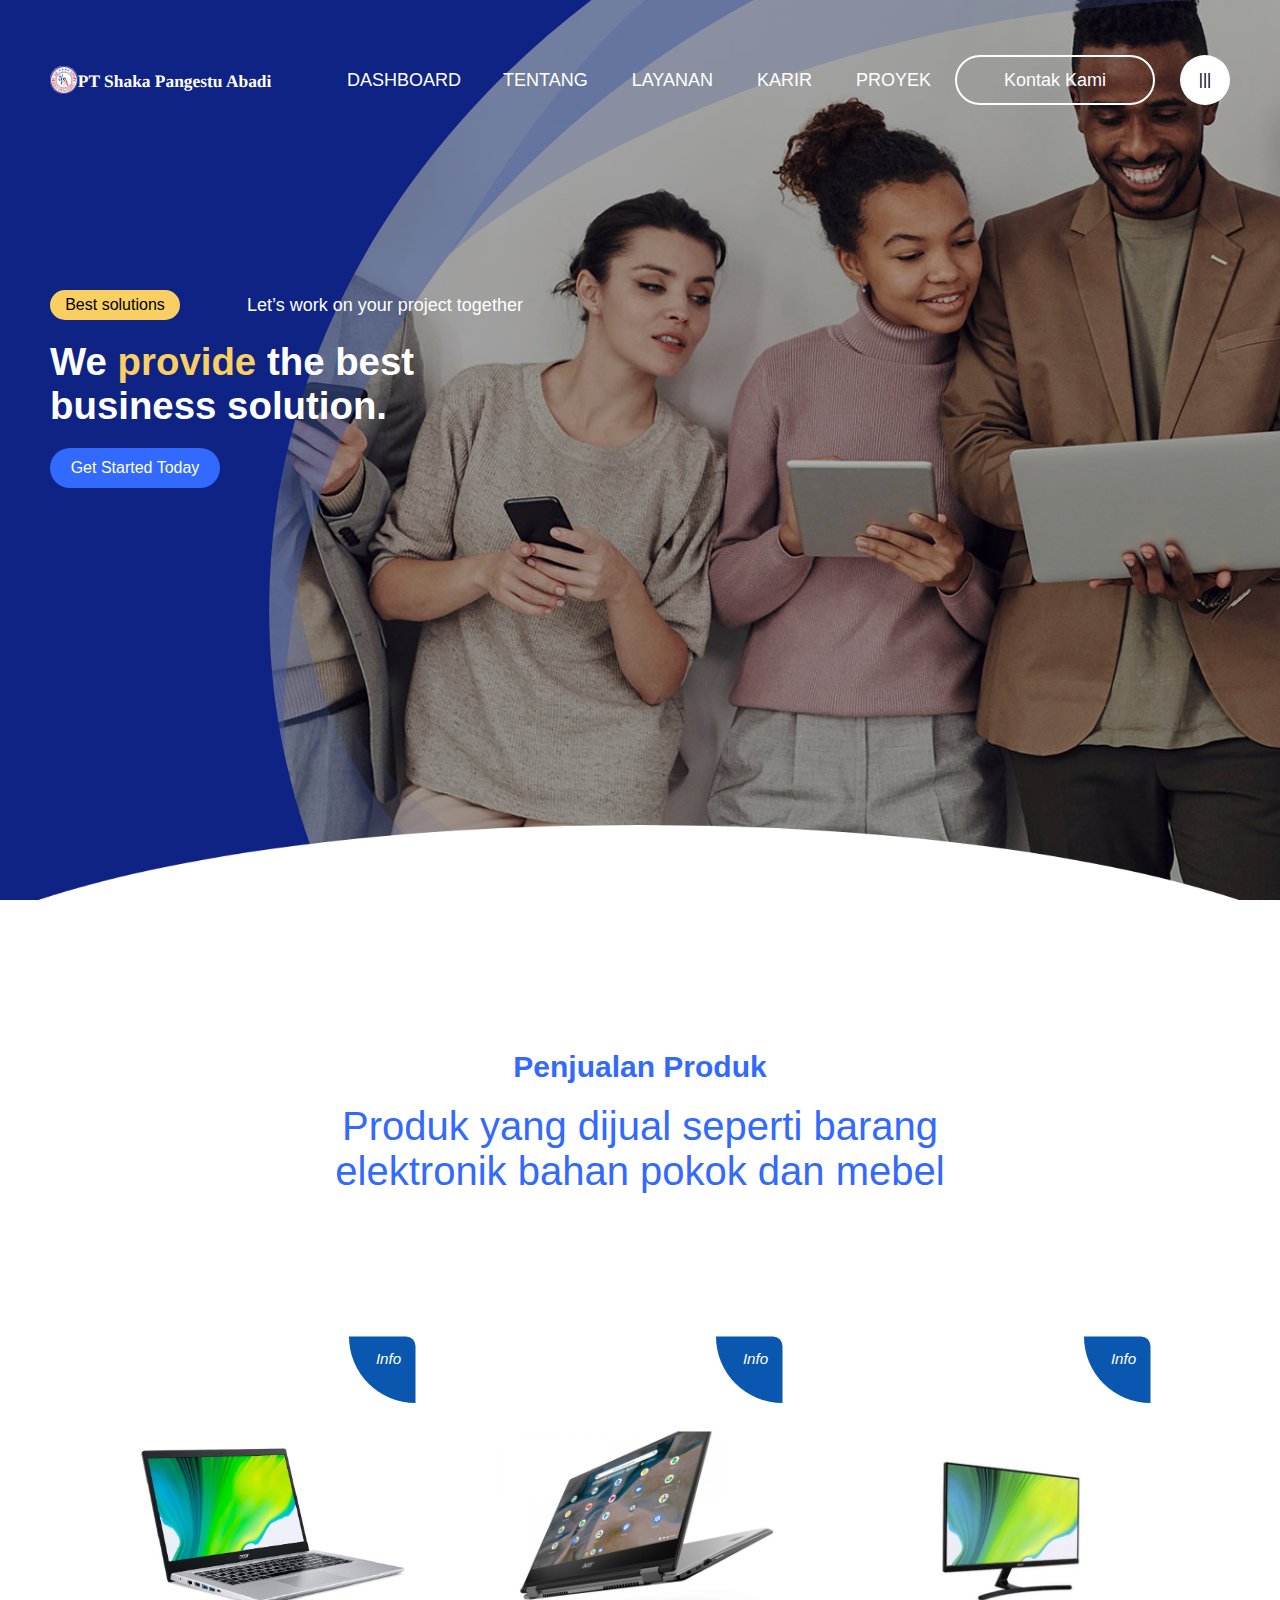
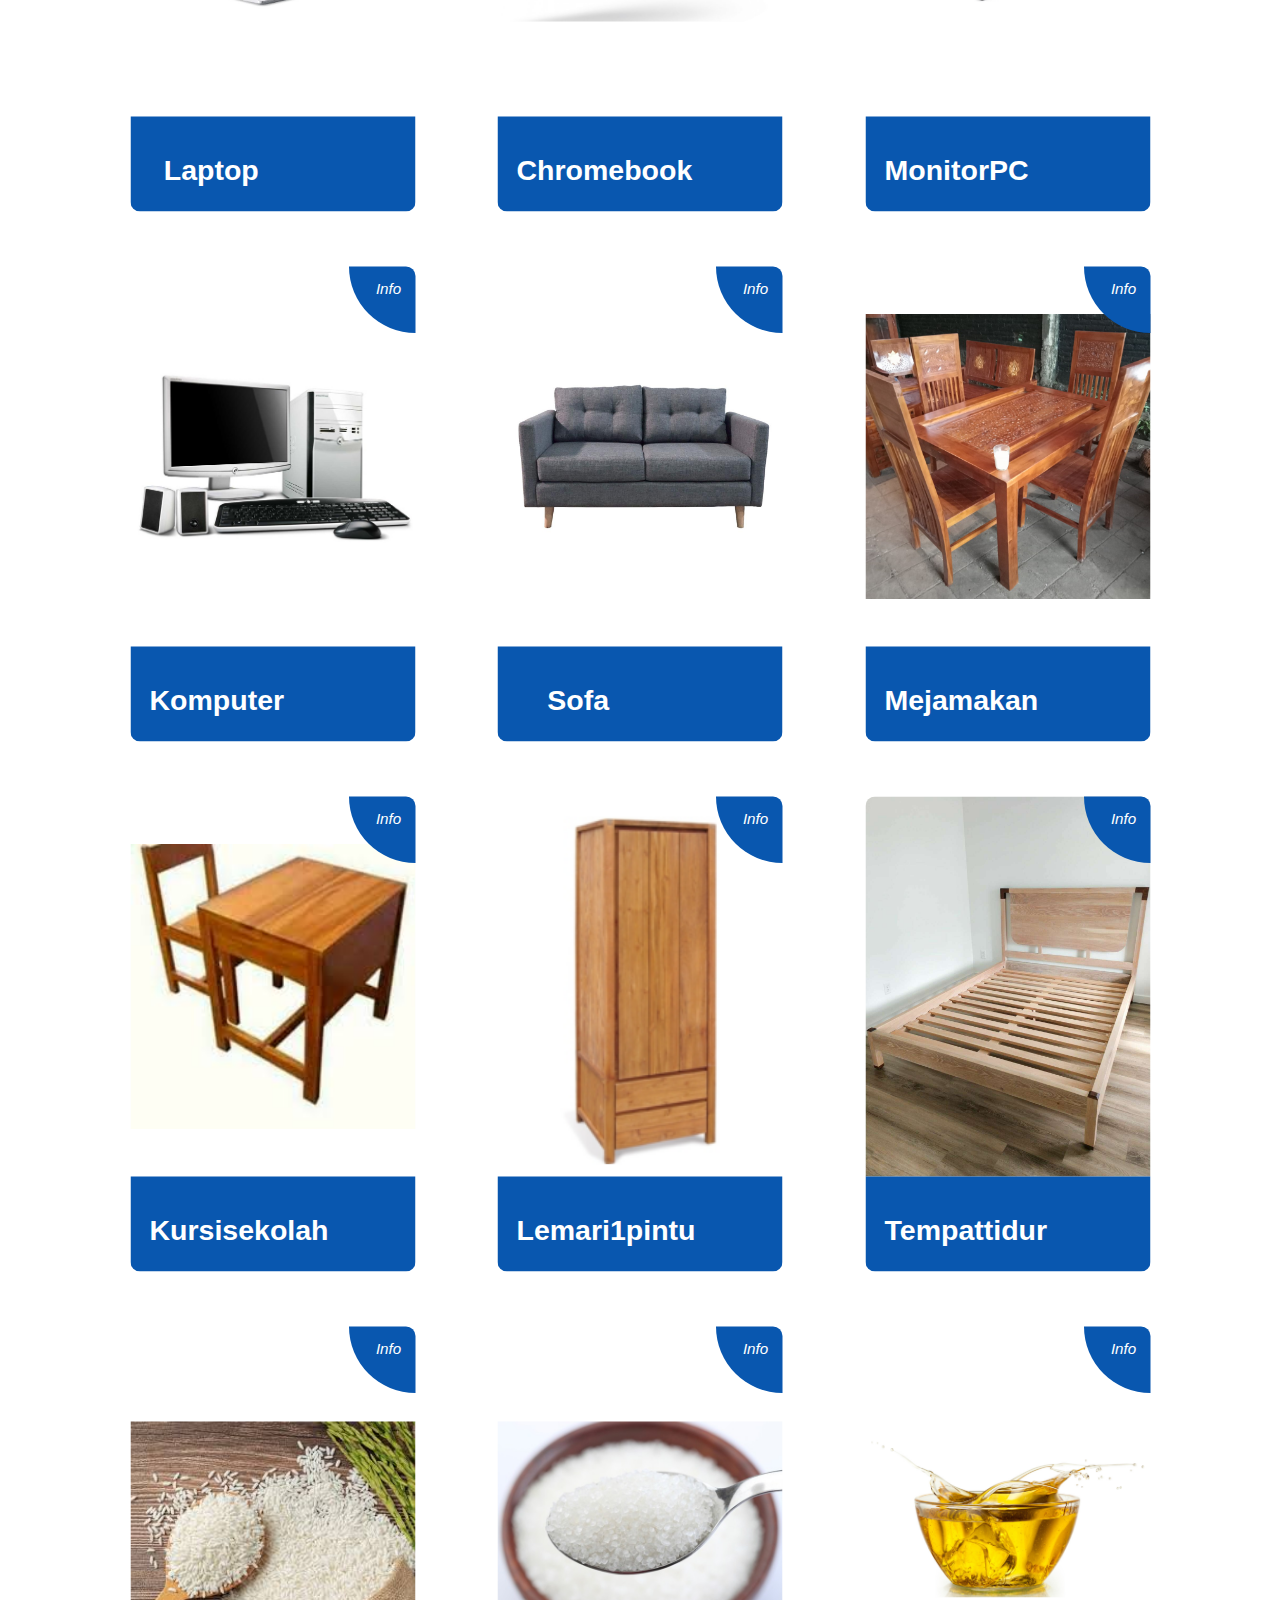
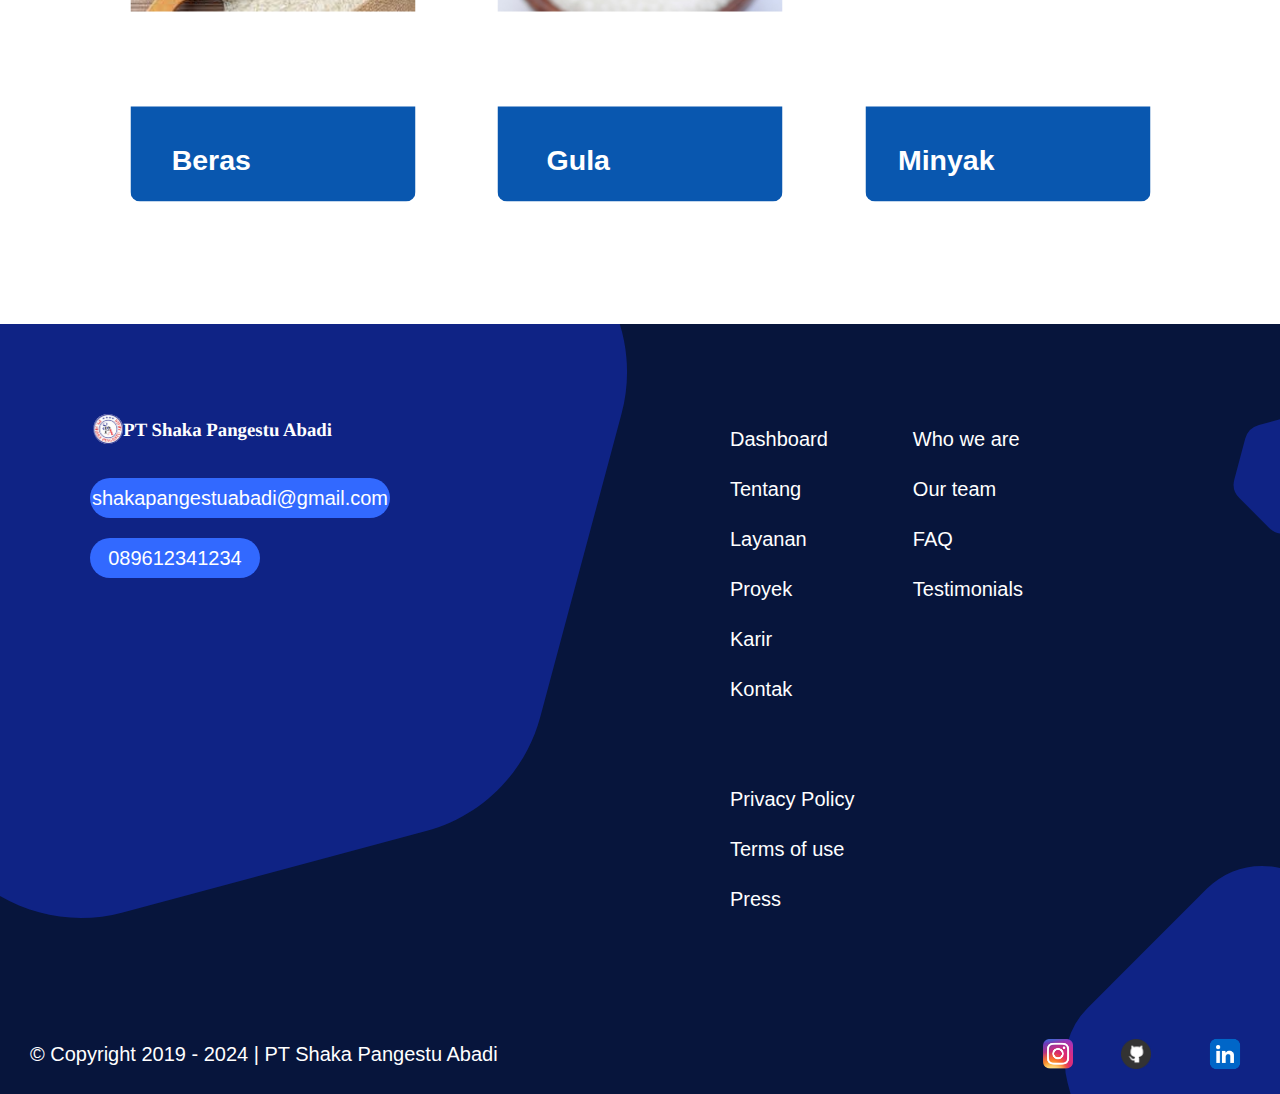
==== commit deacae7d: "finish halaman perdagangan" ====
--- a/Assets/Page/perdagangan.html
+++ b/Assets/Page/perdagangan.html
@@ -24,7 +24,6 @@
                                 <li><a href="">Dashboard</a>
                                 <ul class="dropdown">
                                     <li><a href="../../index.html"><img src="../Image/home-1.jpg" alt="home1"></a></li>
-                                    <li><a href=""><img src="../Image/home-2.jpg" alt="home2"></a></li>
                                 </ul>
                                 </li>
                                 <li><a href="">Tentang</a>
@@ -37,7 +36,7 @@
                                 </li>
                                 <li><a href="">Layanan</a>
                                     <ul>
-                                        <li><a href="">Perindustrian</a></li>
+                                        <li><a href="">Perdagangan</a></li>
                                         <li><a href="">Pertanian</a></li>
                                         <li><a href="">Pembangunan</a></li>
                                         <li><a href="">Jasa</a></li>
@@ -66,7 +65,7 @@
                         </div>
                         <h1>We <strong>provide</strong> the best business solution.</h1>
                         <!-- <p>Scelerisque dignissim in leo at magna donec mi metus ipsum luctus nam elit sociis luctus et aliquam libero.</p> -->
-                        <a href="">
+                        <a href="../../index.html">
                             <span>Get Started Today</span>
                             <span>Get Started Today</span>
                         </a>
@@ -253,12 +252,222 @@
                                 </div>
                             </div>                    
                         </article>
-                        
+
+                        <article>
+                            <div class="wrapper lemari1pintu">
+                                <div class="container">
+                                <div class="top"></div>
+                                <div class="bottom">
+                                    <div class="left">
+                                    <div class="details">
+                                        <h2 style="color: white;">Lemari1pintu</h2>
+                                    </div>
+                                </div>
+                                </div>
+                                <div class="inside">
+                                <div class="icon"><i class="material-icons">Info</i></div>
+                                <div class="contents">
+                                    <P>Ukuran Lemari 550 x 500 x 1800 mm Bahan kayu
+                                        solid meranti/mahoni dan Sofd laminated board
+                                        (SLB) Meranti/mahoni, plywood meranti/mahoni
+                                        6 mm untuk papan belakang lemari kontruksi
+                                        knock down dengan baut sekrup finishing 2
+                                        warna (two one) serat timbul emboss dan cat
+                                        </P>
+                                </div>
+                                </div>
+                            </div>                    
+                        </article>
+
+                        <article>
+                            <div class="wrapper tempattidur">
+                                <div class="container">
+                                <div class="top"></div>
+                                <div class="bottom">
+                                    <div class="left">
+                                    <div class="details">
+                                        <h2 style="color: white;">Tempattidur</h2>
+                                    </div>
+                                </div>
+                                </div>
+                                <div class="inside">
+                                <div class="icon"><i class="material-icons">Info</i></div>
+                                <div class="contents">
+                                    <P>bahan kayu ukuran 1664 x 2090 x 795 mm ( Busa
+                                        Rebounded density 40) bahan Kayu Solid
+                                        Mahoni Bahan pendukung Plywood mahoni 9
+                                        mm untuk tatakan kasur, kontruksi Knock Down
+                                        dengan baut,sekrup dan kaki, kaki solid dan
+                                        sepatu plastik fhising 2 warna (two one) serat
+                                        kayu timbul emboss, cat duko powder coating
+                                        </P>
+                                </div>
+                                </div>
+                            </div>                    
+                        </article>
+
+                        <article>
+                            <div class="wrapper beras">
+                                <div class="container">
+                                <div class="top"></div>
+                                <div class="bottom">
+                                    <div class="left">
+                                    <div class="details">
+                                        <h2 style="color: white;">Beras</h2>
+                                    </div>
+                                </div>
+                                </div>
+                                <div class="inside">
+                                <div class="icon"><i class="material-icons">Info</i></div>
+                                <div class="contents">
+                                    <P>Beras adalah biji-bijian yang dihasilkan dari 
+                                        tanaman padi (Oryza sativa) setelah proses pengolahan. 
+                                        Tanaman padi merupakan salah satu sumber makanan pokok 
+                                        bagi sebagian besar penduduk di dunia, terutama di Asia. 
+                                        Beras adalah sumber karbohidrat utama bagi banyak orang, dan 
+                                        dapat dikonsumsi dalam berbagai bentuk, mulai dari beras 
+                                        putih hingga beras merah atau beras berwarna lainnya.
+                                        </P>
+                                </div>
+                                </div>
+                            </div>                    
+                        </article>
+
+                        <article>
+                            <div class="wrapper gula">
+                                <div class="container">
+                                <div class="top"></div>
+                                <div class="bottom">
+                                    <div class="left">
+                                    <div class="details">
+                                        <h2 style="color: white;">Gula</h2>
+                                    </div>
+                                </div>
+                                </div>
+                                <div class="inside">
+                                <div class="icon"><i class="material-icons">Info</i></div>
+                                <div class="contents">
+                                    <P>Gula adalah jenis karbohidrat sederhana yang terdiri 
+                                        dari molekul-molekul sukrosa. Gula sering digunakan 
+                                        sebagai pemanis dalam makanan dan minuman. Secara umum,
+                                         gula dapat berasal dari berbagai sumber, termasuk tebu,
+                                          bit gula, dan buah-buahan.
+                                        </P>
+                                </div>
+                                </div>
+                            </div>                    
+                        </article>
+
+                        <article>
+                            <div class="wrapper minyak">
+                                <div class="container">
+                                <div class="top"></div>
+                                <div class="bottom">
+                                    <div class="left">
+                                    <div class="details">
+                                        <h2 style="color: white;">Minyak</h2>
+                                    </div>
+                                </div>
+                                </div>
+                                <div class="inside">
+                                <div class="icon"><i class="material-icons">Info</i></div>
+                                <div class="contents">
+                                    <P>Minyak goreng adalah minyak nabati atau hewani yang 
+                                        digunakan untuk menggoreng makanan. Minyak ini 
+                                        memiliki titik lebur yang cukup tinggi sehingga 
+                                        cocok untuk digunakan dalam proses penggorengan, 
+                                        di mana makanan akan direndam dalam minyak panas. 
+                                        Minyak goreng biasanya terbuat dari sumber-sumber 
+                                        nabati seperti kelapa sawit, kedelai, jagung, atau 
+                                        bunga matahari, meskipun ada juga yang terbuat dari 
+                                        lemak hewani seperti lemak babi atau sapi.
+                                        </P>
+                                </div>
+                                </div>
+                            </div>                    
+                        </article>
                     </div>
                 </div>
-
             </div>
         </section>
+
+        <!-- Footer-->
+        <footer class="seventh-section">
+            <div class="row">
+                <div>
+                    <div class="row">
+                        <div>
+                            <img src="../Image/logo.svg" alt="">
+                            <div class="row">
+                                <a href="">
+                                    <span>shakapangestuabadi@gmail.com</span>
+                                    <span>shakapangestuabadi@gmail.com</span>
+                                </a>
+                            </div>
+                            <div class="row">
+                                <a href="">
+                                    <span>089612341234</span>
+                                    <span>089612341234</span>
+                                </a>
+                            </div>
+                        </div>
+                        <div>
+                            <div class="row">
+                                <ul>
+                                    <li><a href="">Dashboard</a></li>
+                                    <li><a href="">Tentang</a></li>
+                                    <li><a href="">Layanan</a></li>
+                                    <li><a href="">Proyek</a></li>
+                                    <li><a href="">Karir</a></li>
+                                    <li><a href="">Kontak</a></li>
+                                </ul>
+                                <ul>
+                                    <li><a href="">Who we are</a></li>
+                                    <li><a href="">Our team</a></li>
+                                    <li><a href="">FAQ</a></li>
+                                    <li><a href="">Testimonials</a></li>
+                                </ul>
+                                <ul>
+                                    <li><a href="">Privacy Policy</a></li>
+                                    <li><a href="">Terms of use</a></li>
+                                    <li><a href="">Press</a></li>
+                                </ul>
+                            </div>
+                        </div>
+                    </div>
+                </div>
+                <div>
+                    <div class="row">
+                        <div>
+                            <p>© Copyright 2019 - 2024 | PT Shaka Pangestu Abadi</p>
+                        </div>
+                        <ul>
+                            <li>
+                                <a href="#" target="_blank">
+                                    <figure>
+                                        <img src="../Image/kisspng-instagram-logo-youtube-decal-social-media-5b4cf45c73a3c8.4380432915317699484737.png" alt="instagaram">
+                                    </figure>
+                                </a>
+                            </li>
+                            <li>
+                                <a href="#" target="_blank">
+                                    <figure>
+                                        <img src="../Image/kisspng-social-media-github-computer-icons-logo-github-5ac01880ad2ac8.7939949215225386247093.png" alt="github">
+                                    </figure>
+                                </a>
+                            </li>
+                            <li>
+                                <a href="#" target="_blank">
+                                    <figure>
+                                    <img src="../Image/vecteezy_linkedin-logo-png-linkedin-icon-transparent-png_18930587_72.png" alt="linkedin">
+                                    </figure>
+                                </a>
+                            </li>
+                        </ul>
+                    </div>
+                </div>
+            </div>
+        </footer>
 
     </main>
 </body>
--- a/Assets/StyleSheet/perdagangan.css
+++ b/Assets/StyleSheet/perdagangan.css
@@ -733,4 +733,529 @@
         }
       }
     }
+  }
+
+  .wrapper.lemari1pintu{
+    width: 300px;
+    height: 500px;
+    background: white;
+    margin: auto;
+    position: relative;
+    overflow: hidden;
+    border-radius: 10px 10px 10px 10px;
+    box-shadow: 0;
+    transform: scale(0.95);
+    transition: box-shadow 0.5s, transform 0.5s;
+    &:hover{
+      transform: scale(1);
+      box-shadow: 5px 20px 30px rgba(0,0,0,0.2);
+    }
+    
+    .container{
+      width:100%;
+      height:100%;
+      .top{
+        height: 80%;
+        width:100%;
+        background: url(../Image/lemari1pintu.png) no-repeat center center; 
+    -webkit-background-size: 100%;
+    -moz-background-size: 100%;
+    -o-background-size: 100%;
+    background-size: 100%;
+      }
+      .bottom{
+        width: 200%;
+        height: 20%;
+        transition: transform 0.5s;
+        &.clicked{
+          transform: translateX(-50%);
+        }
+        .left{
+          height:100%;
+          width: 50%;
+          background: #0957af;
+          position:relative;
+          float:left;
+          .details{
+            padding: 20px;
+            float: left;
+            width: calc(70% - 40px);
+          }
+        }
+      }
+    }
+    
+    .inside{
+      z-index:9;
+      background: #0957af;
+      width:140px;
+      height:140px;
+      position: absolute;
+      top: -70px;
+      right: -70px;
+      border-radius: 0px 0px 200px 200px;
+      transition: all 0.5s, border-radius 2s, top 1s;
+      overflow: hidden;
+      .icon{
+        position:absolute;
+        right:85px;
+        top:85px;
+        color:white;
+        opacity: 1;
+      }
+      &:hover{
+        width:100%;
+        right:0;
+        top:0;
+        border-radius: 0;
+        height:80%;
+        .icon{
+          opacity: 0;
+          right:15px;
+          top:15px;
+        }
+        .contents{
+          opacity: 1;
+          transform: scale(1);
+          transform: translateY(0);
+        }
+      }
+      .contents{
+        padding: 5%;
+        opacity: 0;
+        transform: scale(0.5);
+        transform: translateY(-200%);
+        transition: opacity 0.2s, transform 0.8s;
+        table{
+          text-align:left;
+          width:100%;
+        }
+        h1, p, table{
+          color: white;
+        }
+        p{
+          font-size:13px;
+        }
+      }
+    }
+  }
+
+  .wrapper.tempattidur{
+    width: 300px;
+    height: 500px;
+    background: white;
+    margin: auto;
+    position: relative;
+    overflow: hidden;
+    border-radius: 10px 10px 10px 10px;
+    box-shadow: 0;
+    transform: scale(0.95);
+    transition: box-shadow 0.5s, transform 0.5s;
+    &:hover{
+      transform: scale(1);
+      box-shadow: 5px 20px 30px rgba(0,0,0,0.2);
+    }
+    
+    .container{
+      width:100%;
+      height:100%;
+      .top{
+        height: 80%;
+        width:100%;
+        background: url(../Image/tempattidur.jpg) no-repeat center center; 
+    -webkit-background-size: 100%;
+    -moz-background-size: 100%;
+    -o-background-size: 100%;
+    background-size: 100%;
+      }
+      .bottom{
+        width: 200%;
+        height: 20%;
+        transition: transform 0.5s;
+        &.clicked{
+          transform: translateX(-50%);
+        }
+        .left{
+          height:100%;
+          width: 50%;
+          background: #0957af;
+          position:relative;
+          float:left;
+          .details{
+            padding: 20px;
+            float: left;
+            width: calc(70% - 40px);
+          }
+        }
+      }
+    }
+    
+    .inside{
+      z-index:9;
+      background: #0957af;
+      width:140px;
+      height:140px;
+      position: absolute;
+      top: -70px;
+      right: -70px;
+      border-radius: 0px 0px 200px 200px;
+      transition: all 0.5s, border-radius 2s, top 1s;
+      overflow: hidden;
+      .icon{
+        position:absolute;
+        right:85px;
+        top:85px;
+        color:white;
+        opacity: 1;
+      }
+      &:hover{
+        width:100%;
+        right:0;
+        top:0;
+        border-radius: 0;
+        height:80%;
+        .icon{
+          opacity: 0;
+          right:15px;
+          top:15px;
+        }
+        .contents{
+          opacity: 1;
+          transform: scale(1);
+          transform: translateY(0);
+        }
+      }
+      .contents{
+        padding: 5%;
+        opacity: 0;
+        transform: scale(0.5);
+        transform: translateY(-200%);
+        transition: opacity 0.2s, transform 0.8s;
+        table{
+          text-align:left;
+          width:100%;
+        }
+        h1, p, table{
+          color: white;
+        }
+        p{
+          font-size:13px;
+        }
+      }
+    }
+  }
+
+  .wrapper.beras{
+    width: 300px;
+    height: 500px;
+    background: white;
+    margin: auto;
+    position: relative;
+    overflow: hidden;
+    border-radius: 10px 10px 10px 10px;
+    box-shadow: 0;
+    transform: scale(0.95);
+    transition: box-shadow 0.5s, transform 0.5s;
+    &:hover{
+      transform: scale(1);
+      box-shadow: 5px 20px 30px rgba(0,0,0,0.2);
+    }
+    
+    .container{
+      width:100%;
+      height:100%;
+      .top{
+        height: 80%;
+        width:100%;
+        background: url(../Image/beras.jpg) no-repeat center center; 
+    -webkit-background-size: 100%;
+    -moz-background-size: 100%;
+    -o-background-size: 100%;
+    background-size: 100%;
+      }
+      .bottom{
+        width: 200%;
+        height: 20%;
+        transition: transform 0.5s;
+        &.clicked{
+          transform: translateX(-50%);
+        }
+        .left{
+          height:100%;
+          width: 50%;
+          background: #0957af;
+          position:relative;
+          float:left;
+          .details{
+            padding: 20px;
+            float: left;
+            width: calc(70% - 40px);
+          }
+        }
+      }
+    }
+    
+    .inside{
+      z-index:9;
+      background: #0957af;
+      width:140px;
+      height:140px;
+      position: absolute;
+      top: -70px;
+      right: -70px;
+      border-radius: 0px 0px 200px 200px;
+      transition: all 0.5s, border-radius 2s, top 1s;
+      overflow: hidden;
+      .icon{
+        position:absolute;
+        right:85px;
+        top:85px;
+        color:white;
+        opacity: 1;
+      }
+      &:hover{
+        width:100%;
+        right:0;
+        top:0;
+        border-radius: 0;
+        height:80%;
+        .icon{
+          opacity: 0;
+          right:15px;
+          top:15px;
+        }
+        .contents{
+          opacity: 1;
+          transform: scale(1);
+          transform: translateY(0);
+        }
+      }
+      .contents{
+        padding: 5%;
+        opacity: 0;
+        transform: scale(0.5);
+        transform: translateY(-200%);
+        transition: opacity 0.2s, transform 0.8s;
+        table{
+          text-align:left;
+          width:100%;
+        }
+        h1, p, table{
+          color: white;
+        }
+        p{
+          font-size:13px;
+        }
+      }
+    }
+  }
+
+  .wrapper.gula{
+    width: 300px;
+    height: 500px;
+    background: white;
+    margin: auto;
+    position: relative;
+    overflow: hidden;
+    border-radius: 10px 10px 10px 10px;
+    box-shadow: 0;
+    transform: scale(0.95);
+    transition: box-shadow 0.5s, transform 0.5s;
+    &:hover{
+      transform: scale(1);
+      box-shadow: 5px 20px 30px rgba(0,0,0,0.2);
+    }
+    
+    .container{
+      width:100%;
+      height:100%;
+      .top{
+        height: 80%;
+        width:100%;
+        background: url(../Image/gula.jpg) no-repeat center center; 
+    -webkit-background-size: 100%;
+    -moz-background-size: 100%;
+    -o-background-size: 100%;
+    background-size: 100%;
+      }
+      .bottom{
+        width: 200%;
+        height: 20%;
+        transition: transform 0.5s;
+        &.clicked{
+          transform: translateX(-50%);
+        }
+        .left{
+          height:100%;
+          width: 50%;
+          background: #0957af;
+          position:relative;
+          float:left;
+          .details{
+            padding: 20px;
+            float: left;
+            width: calc(70% - 40px);
+          }
+        }
+      }
+    }
+    
+    .inside{
+      z-index:9;
+      background: #0957af;
+      width:140px;
+      height:140px;
+      position: absolute;
+      top: -70px;
+      right: -70px;
+      border-radius: 0px 0px 200px 200px;
+      transition: all 0.5s, border-radius 2s, top 1s;
+      overflow: hidden;
+      .icon{
+        position:absolute;
+        right:85px;
+        top:85px;
+        color:white;
+        opacity: 1;
+      }
+      &:hover{
+        width:100%;
+        right:0;
+        top:0;
+        border-radius: 0;
+        height:80%;
+        .icon{
+          opacity: 0;
+          right:15px;
+          top:15px;
+        }
+        .contents{
+          opacity: 1;
+          transform: scale(1);
+          transform: translateY(0);
+        }
+      }
+      .contents{
+        padding: 5%;
+        opacity: 0;
+        transform: scale(0.5);
+        transform: translateY(-200%);
+        transition: opacity 0.2s, transform 0.8s;
+        table{
+          text-align:left;
+          width:100%;
+        }
+        h1, p, table{
+          color: white;
+        }
+        p{
+          font-size:13px;
+        }
+      }
+    }
+  }
+
+  .wrapper.minyak{
+    width: 300px;
+    height: 500px;
+    background: white;
+    margin: auto;
+    position: relative;
+    overflow: hidden;
+    border-radius: 10px 10px 10px 10px;
+    box-shadow: 0;
+    transform: scale(0.95);
+    transition: box-shadow 0.5s, transform 0.5s;
+    &:hover{
+      transform: scale(1);
+      box-shadow: 5px 20px 30px rgba(0,0,0,0.2);
+    }
+    
+    .container{
+      width:100%;
+      height:100%;
+      .top{
+        height: 80%;
+        width:100%;
+        background: url(../Image/minyak.jpg) no-repeat center center; 
+    -webkit-background-size: 100%;
+    -moz-background-size: 100%;
+    -o-background-size: 100%;
+    background-size: 100%;
+      }
+      .bottom{
+        width: 200%;
+        height: 20%;
+        transition: transform 0.5s;
+        &.clicked{
+          transform: translateX(-50%);
+        }
+        .left{
+          height:100%;
+          width: 50%;
+          background: #0957af;
+          position:relative;
+          float:left;
+          .details{
+            padding: 20px;
+            float: left;
+            width: calc(70% - 40px);
+          }
+        }
+      }
+    }
+    
+    .inside{
+      z-index:9;
+      background: #0957af;
+      width:140px;
+      height:140px;
+      position: absolute;
+      top: -70px;
+      right: -70px;
+      border-radius: 0px 0px 200px 200px;
+      transition: all 0.5s, border-radius 2s, top 1s;
+      overflow: hidden;
+      .icon{
+        position:absolute;
+        right:85px;
+        top:85px;
+        color:white;
+        opacity: 1;
+      }
+      &:hover{
+        width:100%;
+        right:0;
+        top:0;
+        border-radius: 0;
+        height:80%;
+        .icon{
+          opacity: 0;
+          right:15px;
+          top:15px;
+        }
+        .contents{
+          opacity: 1;
+          transform: scale(1);
+          transform: translateY(0);
+        }
+      }
+      .contents{
+        padding: 5%;
+        opacity: 0;
+        transform: scale(0.5);
+        transform: translateY(-200%);
+        transition: opacity 0.2s, transform 0.8s;
+        table{
+          text-align:left;
+          width:100%;
+        }
+        h1, p, table{
+          color: white;
+        }
+        p{
+          font-size:13px;
+        }
+      }
+    }
   }